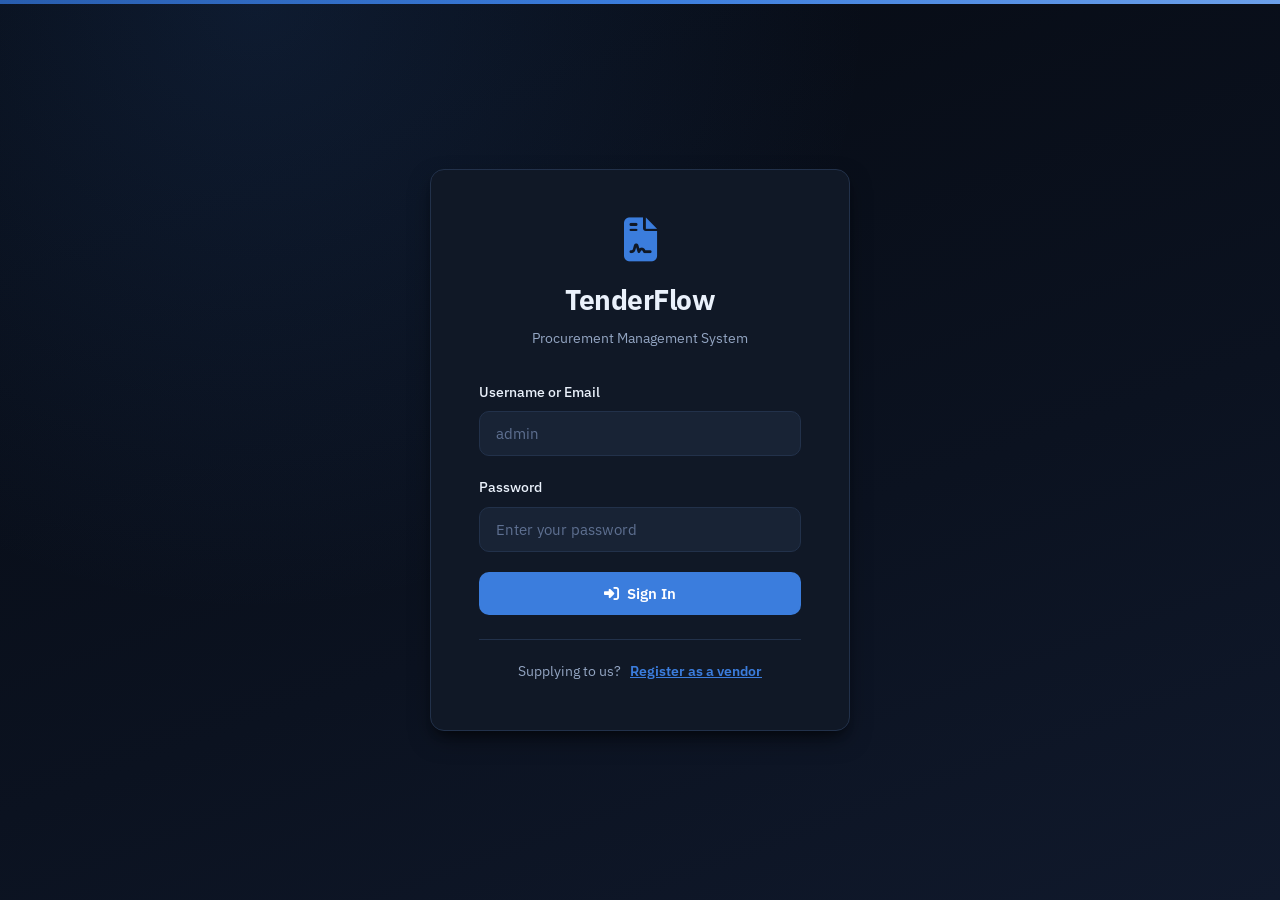
==== frontend/index.html @ f91adafe "Add frontend to the repo The single-page app lived only on a local machine while the backend it talk" ====
<!DOCTYPE html>
<html lang="en">
<head>
    <meta charset="UTF-8">
    <meta name="viewport" content="width=device-width, initial-scale=1.0">
    <title>TenderFlow - Procurement Management System</title>
    <link href="https://fonts.googleapis.com/css2?family=IBM+Plex+Sans:wght@300;400;500;600;700&family=IBM+Plex+Mono:wght@400;500&display=swap" rel="stylesheet">
    <link href="https://cdnjs.cloudflare.com/ajax/libs/font-awesome/6.4.0/css/all.min.css" rel="stylesheet">
    <link href="style.css" rel="stylesheet">
</head>
<body>
    <div class="toast-container" id="toastContainer"></div>

    <!-- Login Page -->
    <div class="login-container" id="loginPage">
        <div class="login-box">
            <div class="login-logo">
                <i class="fas fa-file-contract"></i>
                <h1>TenderFlow</h1>
                <p>Procurement Management System</p>
            </div>
            <form id="loginForm">
                <div class="form-group">
                    <label for="loginEmail">Username or Email</label>
                    <input type="text" id="loginEmail" class="form-control" placeholder="admin" autocomplete="username" required>
                    <div class="form-error" id="emailError">Invalid username</div>
                </div>
                <div class="form-group">
                    <label for="loginPassword">Password</label>
                    <input type="password" id="loginPassword" class="form-control" placeholder="Enter your password" autocomplete="current-password" required>
                    <div class="form-error" id="passwordError">Invalid password</div>
                </div>
                <button type="submit" class="btn btn-primary" id="loginSubmitBtn">
                    <i class="fas fa-sign-in-alt"></i>
                    Sign In
                </button>
            </form>
            <div class="login-alt">
                <span>Supplying to us?</span>
                <button type="button" class="link-button" onclick="openVendorRegisterModal()">Register as a vendor</button>
            </div>
        </div>
    </div>

    <!-- Main Application -->
    <div class="app-container" id="appContainer">
        <div class="sidebar-overlay" id="sidebarOverlay"></div>
        <aside class="sidebar" id="sidebar">
            <div class="sidebar-header">
                <div class="sidebar-logo">
                    <i class="fas fa-file-contract"></i>
                    <span>TenderFlow</span>
                </div>
            </div>
            <nav class="sidebar-nav" id="sidebarNav"></nav>
            <div class="sidebar-footer">
                <div class="user-info">
                    <div class="user-avatar" id="userAvatar">AD</div>
                    <div class="user-details">
                        <div class="user-name" id="userName">Admin User</div>
                        <div class="user-role" id="userRoleDisplay">System Admin</div>
                    </div>
                    <button class="action-btn" onclick="logout()" title="Logout">
                        <i class="fas fa-sign-out-alt"></i>
                    </button>
                </div>
            </div>
        </aside>

        <main class="main-content">
            <header class="topbar">
                <div class="topbar-left">
                    <button class="menu-toggle" id="menuToggle"><i class="fas fa-bars"></i></button>
                    <h1 class="page-title" id="pageTitle">Dashboard</h1>
                </div>
                <div class="topbar-right">
                    <div class="notification-wrapper">
                        <button class="topbar-btn" title="Notifications" onclick="toggleNotificationDropdown()" id="notificationBtn">
                            <i class="fas fa-bell"></i>
                            <span class="notification-badge" id="notificationBadge"></span>
                        </button>
                        <div class="notification-dropdown" id="notificationDropdown"></div>
                    </div>
                    <button class="topbar-btn" onclick="logout()" title="Logout">
                        <i class="fas fa-sign-out-alt"></i>
                    </button>
                </div>
            </header>
            <div class="content-area" id="contentArea"></div>
        </main>
    </div>

    <!-- Vendor Submission Page -->
    <div class="vendor-container hidden" id="vendorPage"></div>

    <!-- Create Tender Modal -->
    <div class="modal-overlay" id="createTenderModal">
        <div class="modal">
            <div class="modal-header">
                <h2 class="modal-title" id="tenderModalTitle">Create New Tender</h2>
                <button class="modal-close" onclick="closeModal('createTenderModal')"><i class="fas fa-times"></i></button>
            </div>
            <div class="modal-body">
                <form id="createTenderForm">
                    <input type="hidden" id="editTenderId">
                    <div class="form-group full-width">
                        <label>Tender Name *</label>
                        <input type="text" class="form-control" id="tenderName" required placeholder="Enter tender name">
                    </div>
                    <div class="form-group full-width">
                        <label>Description *</label>
                        <textarea class="form-control" id="tenderDescription" required placeholder="Enter detailed description"></textarea>
                    </div>
                    <div class="form-row">
                        <div class="form-group">
                            <label>Deadline Date *</label>
                            <input type="date" class="form-control" id="tenderDeadline" required>
                        </div>
                        <div class="form-group">
                            <label>Deadline Time *</label>
                            <input type="time" class="form-control" id="tenderDeadlineTime" required>
                        </div>
                    </div>
                    <div class="form-row">
                        <div class="form-group">
                            <label>Currency *</label>
                            <select class="form-control" id="tenderCurrency" required>
                                <option value="USD">USD - US Dollar</option>
                                <option value="EUR">EUR - Euro</option>
                                <option value="GBP">GBP - British Pound</option>
                                <option value="SAR">SAR - Saudi Riyal</option>
                                <option value="AED">AED - UAE Dirham</option>
                                <option value="EGP">EGP - Egyptian Pound</option>
                                <option value="KWD">KWD - Kuwaiti Dinar</option>
                                <option value="QAR">QAR - Qatari Riyal</option>
                                <option value="BHD">BHD - Bahraini Dinar</option>
                                <option value="OMR">OMR - Omani Rial</option>
                            </select>
                        </div>
                        <div class="form-group">
                            <label>Category</label>
                            <select class="form-control" id="tenderCategory">
                                <option value="goods">Goods</option>
                                <option value="services">Services</option>
                                <option value="works">Works</option>
                                <option value="consulting">Consulting</option>
                            </select>
                        </div>
                    </div>
                    <div class="form-group full-width">
                        <label>Requesting Department *</label>
                        <select class="form-control" id="tenderDepartment" required>
                            <option value="">Select Department</option>
                        </select>
                        <small style="color: var(--text-muted); font-size: 12px;">The department requesting this tender</small>
                    </div>
                    <div class="form-group full-width">
                        <label>Required Documents</label>
                        <input type="text" class="form-control" id="requiredDocs" placeholder="e.g., Company Profile, Financial Statement">
                        <small style="color: var(--text-muted); font-size: 12px;">Separate with commas</small>
                    </div>
                    <div class="form-group full-width">
                        <label>Scoring Criteria</label>
                        <div id="scoringCriteria" class="criteria-list">
                            <div class="criteria-item">
                                <input type="text" class="form-control" placeholder="Criteria name" value="Price">
                                <input type="number" class="form-control criteria-weight" placeholder="%" value="40" min="0" max="100">
                                <button type="button" class="action-btn danger" onclick="removeCriteria(this)"><i class="fas fa-trash"></i></button>
                            </div>
                            <div class="criteria-item">
                                <input type="text" class="form-control" placeholder="Criteria name" value="Technical">
                                <input type="number" class="form-control criteria-weight" placeholder="%" value="30" min="0" max="100">
                                <button type="button" class="action-btn danger" onclick="removeCriteria(this)"><i class="fas fa-trash"></i></button>
                            </div>
                            <div class="criteria-item">
                                <input type="text" class="form-control" placeholder="Criteria name" value="Delivery">
                                <input type="number" class="form-control criteria-weight" placeholder="%" value="20" min="0" max="100">
                                <button type="button" class="action-btn danger" onclick="removeCriteria(this)"><i class="fas fa-trash"></i></button>
                            </div>
                            <div class="criteria-item">
                                <input type="text" class="form-control" placeholder="Criteria name" value="Compliance">
                                <input type="number" class="form-control criteria-weight" placeholder="%" value="10" min="0" max="100">
                                <button type="button" class="action-btn danger" onclick="removeCriteria(this)"><i class="fas fa-trash"></i></button>
                            </div>
                        </div>
                        <button type="button" class="btn btn-secondary btn-sm" style="margin-top: 12px;" onclick="addCriteria()">
                            <i class="fas fa-plus"></i> Add Criteria
                        </button>
                    </div>
                </form>
            </div>
            <div class="modal-footer">
                <button class="btn btn-secondary" onclick="closeModal('createTenderModal')">Cancel</button>
                <button class="btn btn-accent" id="tenderModalSubmitBtn" onclick="createTender()"><i class="fas fa-plus"></i> Create Tender</button>
            </div>
        </div>
    </div>

    <!-- View Tender Modal -->
    <div class="modal-overlay" id="viewTenderModal">
        <div class="modal" style="max-width: 700px;">
            <div class="modal-header">
                <h2 class="modal-title">Tender Details</h2>
                <button class="modal-close" onclick="closeModal('viewTenderModal')"><i class="fas fa-times"></i></button>
            </div>
            <div class="modal-body" id="viewTenderContent"></div>
            <div class="modal-footer">
                <button class="btn btn-secondary" onclick="closeModal('viewTenderModal')">Close</button>
            </div>
        </div>
    </div>

    <!-- Create User Modal -->
    <div class="modal-overlay" id="createUserModal">
        <div class="modal" style="max-width: 500px;">
            <div class="modal-header">
                <h2 class="modal-title" id="userModalTitle">Create New User</h2>
                <button class="modal-close" onclick="closeModal('createUserModal')"><i class="fas fa-times"></i></button>
            </div>
            <div class="modal-body">
                <form id="createUserForm">
                    <input type="hidden" id="editUserId">
                    <div class="form-group">
                        <label>Full Name *</label>
                        <input type="text" class="form-control" id="userFullName" required placeholder="Enter full name">
                    </div>
                    <div class="form-group">
                        <label>Username *</label>
                        <input type="text" class="form-control" id="userUsername" required placeholder="Enter username">
                    </div>
                    <div class="form-group">
                        <label>Email *</label>
                        <input type="email" class="form-control" id="userEmail" required placeholder="Enter email address">
                    </div>
                    <div class="form-group">
                        <label>Password *</label>
                        <input type="password" class="form-control" id="userPassword" placeholder="Enter password">
                        <small style="color: var(--text-muted); font-size: 12px;">Leave blank to keep existing password (when editing). Minimum 6 characters.</small>
                    </div>
                    <div class="form-group">
                        <label>Role *</label>
                        <select class="form-control" id="userRole" required>
                            <option value="">Select Role</option>
                            <option value="admin">System Admin</option>
                            <option value="procurement">Procurement Team</option>
                            <option value="manager">Department Manager</option>
                            <option value="supply_chain">Supply Chain Head</option>
                            <option value="finance">Finance Team</option>
                            <option value="employee">Employee</option>
                            <!-- Hidden so it can't be picked for a new account, but present so
                                 editing a vendor has something to select. The API refuses a role
                                 change to or from vendor either way. -->
                            <option value="vendor" id="userRoleVendorOption" hidden>Vendor</option>
                        </select>
                        <small style="color: var(--text-muted); font-size: 12px;" id="userRoleHelp">An Employee can raise tender requests and track their own, nothing else. Vendors register themselves.</small>
                    </div>
                    <div class="form-group">
                        <label>Status</label>
                        <select class="form-control" id="userStatus">
                            <option value="active">Active</option>
                            <option value="inactive">Inactive</option>
                        </select>
                    </div>
                </form>
            </div>
            <div class="modal-footer">
                <button class="btn btn-secondary" onclick="closeModal('createUserModal')">Cancel</button>
                <button class="btn btn-accent" onclick="saveUser()"><i class="fas fa-save"></i> Save User</button>
            </div>
        </div>
    </div>

    <!-- Vendor Registration Modal (public) -->
    <div class="modal-overlay" id="vendorRegisterModal">
        <div class="modal" style="max-width: 620px;">
            <div class="modal-header">
                <h2 class="modal-title">Register as a Vendor</h2>
                <button class="modal-close" onclick="closeModal('vendorRegisterModal')"><i class="fas fa-times"></i></button>
            </div>
            <div class="modal-body">
                <form id="vendorRegisterForm">
                    <p style="color: var(--text-secondary); margin-bottom: 20px;">
                        One sign-up creates your login and your company profile. Your category decides which tenders you can see and bid on.
                    </p>

                    <h3 style="font-size: 14px; text-transform: uppercase; color: var(--text-muted); margin-bottom: 12px;">Company</h3>
                    <div class="form-group">
                        <label>Company Name *</label>
                        <input type="text" class="form-control" id="regCompanyName" required placeholder="Acme Supplies Ltd">
                    </div>
                    <div class="form-row">
                        <div class="form-group">
                            <label>Category *</label>
                            <select class="form-control" id="regCategory" required>
                                <option value="goods">Goods</option>
                                <option value="services">Services</option>
                                <option value="works">Works</option>
                                <option value="consulting">Consulting</option>
                            </select>
                        </div>
                        <div class="form-group">
                            <label>Tax ID *</label>
                            <input type="text" class="form-control" id="regTaxId" required placeholder="Registration or tax number">
                        </div>
                    </div>
                    <div class="form-row">
                        <div class="form-group">
                            <label>Contact Email *</label>
                            <input type="email" class="form-control" id="regContactEmail" required placeholder="bids@acme.com">
                        </div>
                        <div class="form-group">
                            <label>Contact Phone *</label>
                            <input type="tel" class="form-control" id="regPhone" required placeholder="+20 100 000 0000">
                        </div>
                    </div>
                    <div class="form-group">
                        <label>Address *</label>
                        <input type="text" class="form-control" id="regAddress" required placeholder="Street, city, country">
                    </div>

                    <h3 style="font-size: 14px; text-transform: uppercase; color: var(--text-muted); margin: 24px 0 12px;">Your Login</h3>
                    <div class="form-row">
                        <div class="form-group">
                            <label>Your Name *</label>
                            <input type="text" class="form-control" id="regContactName" required placeholder="Person signing in" autocomplete="name">
                        </div>
                        <div class="form-group">
                            <label>Username *</label>
                            <input type="text" class="form-control" id="regUsername" required placeholder="acme" autocomplete="username">
                        </div>
                    </div>
                    <div class="form-row">
                        <div class="form-group">
                            <label>Account Email *</label>
                            <input type="email" class="form-control" id="regEmail" required placeholder="you@acme.com" autocomplete="email">
                        </div>
                        <div class="form-group">
                            <label>Password *</label>
                            <input type="password" class="form-control" id="regPassword" required minlength="6" placeholder="At least 6 characters" autocomplete="new-password">
                        </div>
                    </div>

                    <div style="display: flex; justify-content: flex-end; gap: 12px; margin-top: 24px;">
                        <button type="button" class="btn btn-secondary" onclick="closeModal('vendorRegisterModal')">Cancel</button>
                        <button type="submit" class="btn btn-accent" id="vendorRegisterSubmitBtn"><i class="fas fa-user-plus"></i> Create Account</button>
                    </div>
                </form>
            </div>
        </div>
    </div>

    <!-- Submission Detail Modal -->
    <div class="modal-overlay" id="submissionDetailModal">
        <div class="modal" style="max-width: 700px;">
            <div class="modal-header">
                <h2 class="modal-title">Submission Details</h2>
                <button class="modal-close" onclick="closeModal('submissionDetailModal')"><i class="fas fa-times"></i></button>
            </div>
            <div class="modal-body" id="submissionDetailContent"></div>
            <div class="modal-footer">
                <button class="btn btn-secondary" onclick="closeModal('submissionDetailModal')">Close</button>
            </div>
        </div>
    </div>

    <!-- Generic confirm-with-reason modal (used for reject flows) -->
    <div class="modal-overlay" id="reasonModal">
        <div class="modal" style="max-width: 500px;">
            <div class="modal-header">
                <h2 class="modal-title" id="reasonModalTitle">Provide Feedback</h2>
                <button class="modal-close" onclick="closeModal('reasonModal')"><i class="fas fa-times"></i></button>
            </div>
            <div class="modal-body">
                <p style="margin-bottom: 16px; color: var(--text-secondary);" id="reasonModalDescription"></p>
                <div class="form-group">
                    <label id="reasonModalLabel">Reason *</label>
                    <textarea class="form-control" id="reasonModalInput" style="min-height: 120px;"></textarea>
                </div>
            </div>
            <div class="modal-footer">
                <button class="btn btn-secondary" onclick="closeModal('reasonModal')">Cancel</button>
                <button class="btn btn-danger" id="reasonModalSubmitBtn"><i class="fas fa-paper-plane"></i> Send</button>
            </div>
        </div>
    </div>

    <!-- Generic confirm dialog -->
    <div class="modal-overlay" id="confirmModal">
        <div class="modal" style="max-width: 460px;">
            <div class="modal-header">
                <h2 class="modal-title" id="confirmModalTitle">Confirm</h2>
                <button class="modal-close" onclick="closeModal('confirmModal')"><i class="fas fa-times"></i></button>
            </div>
            <div class="modal-body">
                <div id="confirmModalBody"></div>
            </div>
            <div class="modal-footer">
                <button class="btn btn-secondary" onclick="closeModal('confirmModal')">Cancel</button>
                <button class="btn btn-accent" id="confirmModalSubmitBtn">Confirm</button>
            </div>
        </div>
    </div>

    <!-- Extend Deadline Modal -->
    <div class="modal-overlay" id="extendDeadlineModal">
        <div class="modal" style="max-width: 450px;">
            <div class="modal-header">
                <h2 class="modal-title">Extend Deadline</h2>
                <button class="modal-close" onclick="closeModal('extendDeadlineModal')"><i class="fas fa-times"></i></button>
            </div>
            <div class="modal-body">
                <p style="margin-bottom: 16px; color: var(--text-secondary);" id="extendDeadlineCurrent"></p>
                <div class="form-group">
                    <label>New Deadline Date *</label>
                    <input type="date" class="form-control" id="newDeadlineDate" required>
                </div>
                <div class="form-group">
                    <label>New Deadline Time *</label>
                    <input type="time" class="form-control" id="newDeadlineTime" required>
                </div>
            </div>
            <div class="modal-footer">
                <button class="btn btn-secondary" onclick="closeModal('extendDeadlineModal')">Cancel</button>
                <button class="btn btn-accent" id="extendDeadlineSubmitBtn"><i class="fas fa-calendar-plus"></i> Extend</button>
            </div>
        </div>
    </div>

    <!-- Email Preview Modal -->
    <div class="modal-overlay" id="emailPreviewModal">
        <div class="modal" style="max-width: 700px;">
            <div class="modal-header">
                <h2 class="modal-title"><i class="fas fa-eye" style="margin-right: 8px;"></i>Email Preview</h2>
                <button class="modal-close" onclick="closeModal('emailPreviewModal')"><i class="fas fa-times"></i></button>
            </div>
            <div class="modal-body" id="emailPreviewContent"></div>
            <div class="modal-footer">
                <button class="btn btn-secondary" onclick="closeModal('emailPreviewModal')">Close</button>
            </div>
        </div>
    </div>

    <script src="script.js"></script>
</body>
</html>
---- frontend/style.css ----
:root {
    /* Ink — dark brand surfaces (sidebar, topbar, login gradient) */
    --ink: #0B1220;
    --ink-light: #16233A;
    --ink-dark: #060A12;

    /* Accent — corporate blue, used with intent */
    --accent: #3B7DDD;
    --accent-light: #6CA0EA;
    --accent-dark: #285DAE;

    /* Status colors */
    --success: #3FAE72;
    --warning: #D9A23B;
    --danger: #E2645A;
    --info: #5B9BD9;

    /* Surfaces */
    --bg-primary: #0A0F1A;
    --bg-secondary: #101826;
    --bg-tertiary: #182335;

    /* Text */
    --text-primary: #EAF1FB;
    --text-secondary: #93A5C2;
    --text-muted: #5E7091;

    --border: #22314A;
    --shadow: 0 4px 6px -1px rgba(0, 0, 0, 0.45), 0 2px 4px -1px rgba(0, 0, 0, 0.3);
    --shadow-lg: 0 10px 25px -5px rgba(0, 0, 0, 0.55), 0 8px 10px -6px rgba(0, 0, 0, 0.4);
    --glow: 0 0 0 3px rgba(59, 125, 221, 0.20);
    --radius: 10px;
    --radius-lg: 14px;
}

* { margin: 0; padding: 0; box-sizing: border-box; }

body {
    font-family: 'IBM Plex Sans', -apple-system, BlinkMacSystemFont, sans-serif;
    background: var(--bg-primary);
    color: var(--text-primary);
    min-height: 100vh;
    line-height: 1.6;
}

.mono, code, .eyebrow {
    font-family: 'IBM Plex Mono', monospace;
}
.eyebrow {
    font-size: 11px;
    font-weight: 500;
    letter-spacing: 0.08em;
    text-transform: uppercase;
    color: var(--text-muted);
}

@keyframes fadeIn { from { opacity: 0; transform: translateY(10px); } to { opacity: 1; transform: translateY(0); } }
@keyframes slideIn { from { opacity: 0; transform: translateX(-20px); } to { opacity: 1; transform: translateX(0); } }
@keyframes pulse { 0%, 100% { opacity: 1; } 50% { opacity: 0.55; } }
@keyframes scaleIn { from { opacity: 0; transform: scale(0.95); } to { opacity: 1; transform: scale(1); } }
@keyframes shake { 0%, 100% { transform: translateX(0); } 25% { transform: translateX(-5px); } 75% { transform: translateX(5px); } }
.animate-fade { animation: fadeIn 0.4s ease-out; }
.animate-slide { animation: slideIn 0.3s ease-out; }
.animate-scale { animation: scaleIn 0.3s ease-out; }
.animate-shake { animation: shake 0.3s ease-out; }

@media (prefers-reduced-motion: reduce) {
    * { animation-duration: 0.01ms !important; animation-iteration-count: 1 !important; transition-duration: 0.01ms !important; }
}

a:focus-visible, button:focus-visible, input:focus-visible, select:focus-visible, textarea:focus-visible, [tabindex]:focus-visible {
    outline: 2px solid var(--accent);
    outline-offset: 2px;
}

/* ============ LOGIN ============ */
.login-container {
    min-height: 100vh;
    display: flex;
    align-items: center;
    justify-content: center;
    background:
        radial-gradient(circle at 20% 0%, rgba(59, 125, 221, 0.14) 0%, transparent 45%),
        linear-gradient(160deg, var(--ink-dark) 0%, var(--ink) 60%, #10192C 100%);
    padding: 20px;
    position: relative;
    overflow: hidden;
}
.login-container::before {
    content: '';
    position: absolute;
    top: 0; left: 0; right: 0;
    height: 4px;
    background: linear-gradient(90deg, var(--accent-dark), var(--accent), var(--accent-light));
}
.login-box {
    background: var(--bg-secondary);
    border: 1px solid var(--border);
    padding: 48px;
    border-radius: var(--radius-lg);
    box-shadow: var(--shadow-lg);
    width: 100%;
    max-width: 420px;
    position: relative;
    z-index: 1;
    animation: scaleIn 0.5s ease-out;
}
.login-logo { text-align: center; margin-bottom: 32px; }
.login-logo i { font-size: 44px; color: var(--accent); margin-bottom: 16px; display: block; }
.login-logo h1 { font-size: 28px; font-weight: 700; color: var(--text-primary); letter-spacing: -0.5px; }
.login-logo p { color: var(--text-secondary); font-size: 14px; margin-top: 4px; }

.login-alt {
    margin-top: 24px;
    padding-top: 20px;
    border-top: 1px solid var(--border);
    text-align: center;
    font-size: 14px;
    color: var(--text-secondary);
}
.link-button {
    background: none;
    border: none;
    padding: 0;
    margin-left: 6px;
    font: inherit;
    font-weight: 600;
    color: var(--accent);
    cursor: pointer;
    text-decoration: underline;
}
.link-button:hover { color: var(--accent-light); }

.form-group { margin-bottom: 20px; }
.form-group label { display: block; font-weight: 500; color: var(--text-primary); margin-bottom: 8px; font-size: 14px; }
.form-control {
    width: 100%;
    padding: 12px 16px;
    border: 1.5px solid var(--border);
    border-radius: var(--radius);
    font-size: 15px;
    font-family: inherit;
    transition: all 0.2s ease;
    background: var(--bg-tertiary);
    color: var(--text-primary);
}
.form-control:focus { outline: none; border-color: var(--accent); box-shadow: var(--glow); }
.form-control::placeholder { color: var(--text-muted); }
.form-control.error { border-color: var(--danger); }
select.form-control {
    cursor: pointer;
    appearance: none;
    background-image: url("data:image/svg+xml,%3Csvg xmlns='http://www.w3.org/2000/svg' fill='none' viewBox='0 0 24 24' stroke='%2393A5C2'%3E%3Cpath stroke-linecap='round' stroke-linejoin='round' stroke-width='2' d='M19 9l-7 7-7-7'%3E%3C/path%3E%3C/svg%3E");
    background-repeat: no-repeat;
    background-position: right 12px center;
    background-size: 20px;
    padding-right: 44px;
}
.form-error { color: var(--danger); font-size: 12px; margin-top: 4px; display: none; }
.form-error.show { display: block; }

/* ============ BUTTONS ============ */
.btn {
    display: inline-flex;
    align-items: center;
    justify-content: center;
    gap: 8px;
    padding: 12px 24px;
    border: none;
    border-radius: var(--radius);
    font-size: 15px;
    font-weight: 600;
    font-family: inherit;
    cursor: pointer;
    transition: all 0.15s ease;
    text-decoration: none;
}
.btn-primary { background: var(--accent); color: #fff; width: 100%; }
.btn-primary:hover { background: var(--accent-light); box-shadow: var(--glow); transform: translateY(-1px); }
.btn-accent { background: var(--accent); color: #fff; }
.btn-accent:hover { background: var(--accent-light); box-shadow: var(--glow); }
.btn-secondary { background: var(--bg-tertiary); color: var(--text-primary); border: 1px solid var(--border); }
.btn-secondary:hover { background: var(--ink-light); border-color: var(--accent-dark); }
.btn-success { background: var(--success); color: var(--ink-dark); }
.btn-warning { background: var(--warning); color: var(--ink-dark); }
.btn-danger { background: var(--danger); color: #1a0a08; }
.btn-sm { padding: 8px 16px; font-size: 13px; }
.btn-icon { padding: 8px; width: 36px; height: 36px; }
.btn:disabled { opacity: 0.5; cursor: not-allowed; transform: none !important; box-shadow: none !important; }

/* ============ APP SHELL ============ */
.app-container { display: none; min-height: 100vh; }
.app-container.active { display: flex; }

.sidebar {
    width: 260px;
    background: var(--ink);
    color: var(--text-primary);
    display: flex;
    flex-direction: column;
    position: fixed;
    height: 100vh;
    z-index: 100;
    transition: transform 0.3s ease;
    border-right: 1px solid var(--border);
}
.sidebar-header { padding: 24px; border-bottom: 1px solid var(--border); }
.sidebar-logo { display: flex; align-items: center; gap: 12px; }
.sidebar-logo i { font-size: 26px; color: var(--accent); }
.sidebar-logo span { font-size: 19px; font-weight: 700; letter-spacing: -0.3px; }
.sidebar-nav { flex: 1; padding: 16px 0; overflow-y: auto; }
.nav-section { padding: 0 16px; margin-bottom: 24px; }
.nav-section-title {
    font-family: 'IBM Plex Mono', monospace;
    font-size: 10px;
    font-weight: 500;
    text-transform: uppercase;
    letter-spacing: 0.1em;
    color: var(--text-muted);
    padding: 0 12px;
    margin-bottom: 8px;
}
.nav-item {
    display: flex;
    align-items: center;
    gap: 12px;
    padding: 11px 16px;
    color: var(--text-secondary);
    text-decoration: none;
    border-radius: var(--radius);
    transition: all 0.15s ease;
    cursor: pointer;
    font-size: 14px;
    font-weight: 500;
}
.nav-item:hover { background: var(--ink-light); color: var(--text-primary); }
.nav-item.active { background: var(--accent); color: #fff; font-weight: 600; }
.nav-item i { width: 20px; text-align: center; }
.sidebar-footer { padding: 16px 24px; border-top: 1px solid var(--border); }
.user-info { display: flex; align-items: center; gap: 12px; }
.user-avatar {
    width: 40px; height: 40px;
    border-radius: 50%;
    background: var(--accent);
    display: flex; align-items: center; justify-content: center;
    font-weight: 700;
    color: #fff;
    font-size: 14px;
}
.user-details { flex: 1; min-width: 0; }
.user-name { font-weight: 600; font-size: 14px; white-space: nowrap; overflow: hidden; text-overflow: ellipsis; }
.user-role { font-size: 12px; color: var(--text-muted); }

.main-content { flex: 1; margin-left: 260px; min-height: 100vh; }
.topbar {
    background: var(--bg-secondary);
    padding: 16px 32px;
    display: flex;
    align-items: center;
    justify-content: space-between;
    border-bottom: 1px solid var(--border);
    position: sticky;
    top: 0;
    z-index: 50;
}
.topbar-left { display: flex; align-items: center; gap: 16px; }
.menu-toggle { display: none; background: none; border: none; font-size: 20px; color: var(--text-primary); cursor: pointer; }
.page-title { font-size: 20px; font-weight: 600; color: var(--text-primary); }
.topbar-right { display: flex; align-items: center; gap: 16px; }
.topbar-btn {
    background: none; border: none;
    font-size: 18px; color: var(--text-secondary);
    cursor: pointer; padding: 8px; border-radius: var(--radius);
    transition: all 0.15s ease; position: relative;
}
.topbar-btn:hover { background: var(--bg-tertiary); color: var(--accent); }
.notification-badge {
    position: absolute; top: 4px; right: 4px;
    width: 8px; height: 8px;
    background: var(--danger);
    border-radius: 50%;
    display: none;
    box-shadow: 0 0 0 2px var(--bg-secondary);
}
.notification-badge.has-notifications { display: block; }
.notification-wrapper { position: relative; }
.notification-dropdown {
    position: absolute; top: 100%; right: 0;
    width: 360px; max-height: 450px;
    background: var(--bg-secondary);
    border: 1px solid var(--border);
    border-radius: var(--radius-lg);
    box-shadow: var(--shadow-lg);
    z-index: 200;
    display: none;
    overflow: hidden;
    animation: fadeIn 0.2s ease-out;
}
.notification-dropdown.active { display: block; }
.notification-dropdown-header {
    padding: 16px; border-bottom: 1px solid var(--border);
    display: flex; justify-content: space-between; align-items: center;
    background: var(--bg-tertiary);
}
.notification-dropdown-header h4 { font-size: 14px; font-weight: 600; }
.notification-dropdown-body { max-height: 350px; overflow-y: auto; }
.notification-item { padding: 14px 16px; border-bottom: 1px solid var(--border); cursor: pointer; transition: background 0.15s ease; }
.notification-item:hover { background: var(--bg-tertiary); }
.notification-item.unread { background: rgba(59, 125, 221, 0.08); border-left: 3px solid var(--accent); }
.notification-item-header { display: flex; justify-content: space-between; align-items: center; margin-bottom: 4px; }
.notification-item-type { font-family: 'IBM Plex Mono', monospace; font-size: 11px; font-weight: 500; text-transform: uppercase; }
.notification-item-time { font-size: 11px; color: var(--text-muted); }
.notification-item-message { font-size: 13px; color: var(--text-secondary); line-height: 1.4; }
.notification-dropdown-empty { padding: 40px 20px; text-align: center; color: var(--text-muted); }
.notification-dropdown-empty i { font-size: 32px; margin-bottom: 12px; display: block; }
.content-area { padding: 32px; }

/* ============ STATS / CARDS ============ */
.stats-grid { display: grid; grid-template-columns: repeat(auto-fit, minmax(240px, 1fr)); gap: 24px; margin-bottom: 32px; }
.stat-card {
    background: var(--bg-secondary);
    border: 1px solid var(--border);
    padding: 24px;
    border-radius: var(--radius-lg);
    box-shadow: var(--shadow);
    display: flex;
    align-items: flex-start;
    gap: 16px;
    animation: fadeIn 0.4s ease-out;
    transition: border-color 0.15s ease;
}
.stat-card:hover { border-color: var(--accent-dark); }
.stat-icon { width: 50px; height: 50px; border-radius: var(--radius); display: flex; align-items: center; justify-content: center; font-size: 20px; }
.stat-icon.blue { background: rgba(91, 155, 217, 0.14); color: var(--info); }
.stat-icon.green { background: rgba(63, 174, 114, 0.14); color: var(--success); }
.stat-icon.amber { background: rgba(59, 125, 221, 0.16); color: var(--accent); }
.stat-icon.purple { background: rgba(140, 130, 220, 0.14); color: #9C92DC; }
.stat-content h3 { font-size: 26px; font-weight: 700; color: var(--text-primary); line-height: 1; margin-bottom: 4px; }
.stat-content p { font-size: 13px; color: var(--text-secondary); font-weight: 500; }

.card { background: var(--bg-secondary); border: 1px solid var(--border); border-radius: var(--radius-lg); box-shadow: var(--shadow); overflow: hidden; }
.card-header { padding: 20px 24px; border-bottom: 1px solid var(--border); display: flex; align-items: center; justify-content: space-between; flex-wrap: wrap; gap: 12px; }
.card-title { font-size: 16px; font-weight: 600; color: var(--text-primary); }
.card-body { padding: 24px; }

/* Paging control. Sits inside .card-body, which is why it carries its own top
   border rather than relying on the table's last row. */
.pager {
    display: flex;
    align-items: center;
    justify-content: space-between;
    flex-wrap: wrap;
    gap: 12px;
    padding: 14px 24px;
    border-top: 1px solid var(--border);
    background: var(--bg-tertiary);
}
.pager-range {
    font-family: 'IBM Plex Mono', monospace;
    font-size: 12px;
    color: var(--text-muted);
    letter-spacing: 0.02em;
}
.pager-buttons { display: flex; gap: 8px; }
.pager .btn[disabled] { opacity: 0.4; cursor: not-allowed; }

.table-container { overflow-x: auto; }
table { width: 100%; border-collapse: collapse; }
th, td { padding: 14px 16px; text-align: left; border-bottom: 1px solid var(--border); }
th {
    font-family: 'IBM Plex Mono', monospace;
    font-size: 11px; font-weight: 500;
    text-transform: uppercase; letter-spacing: 0.06em;
    color: var(--text-muted);
    background: var(--bg-tertiary);
}
td { font-size: 14px; color: var(--text-primary); }
tr:hover td { background: rgba(59, 125, 221, 0.04); }

.badge { display: inline-flex; align-items: center; padding: 4px 10px; border-radius: 20px; font-size: 12px; font-weight: 600; }
.badge-success { background: rgba(63, 174, 114, 0.16); color: var(--success); }
.badge-warning { background: rgba(217, 162, 59, 0.18); color: var(--warning); }
.badge-danger { background: rgba(226, 100, 90, 0.16); color: var(--danger); }
.badge-info { background: rgba(91, 155, 217, 0.16); color: var(--info); }
.badge-secondary { background: var(--bg-tertiary); color: var(--text-secondary); }

/* ============ MODALS ============ */
.modal-overlay {
    display: none; position: fixed; inset: 0;
    background: rgba(4, 7, 13, 0.7);
    z-index: 1000; align-items: center; justify-content: center;
    padding: 20px; backdrop-filter: blur(4px);
}
.modal-overlay.active { display: flex; }
.modal {
    background: var(--bg-secondary);
    border: 1px solid var(--border);
    border-radius: var(--radius-lg);
    width: 100%; max-width: 600px; max-height: 90vh;
    overflow-y: auto;
    animation: scaleIn 0.25s ease-out;
}
.modal-header { padding: 20px 24px; border-bottom: 1px solid var(--border); display: flex; align-items: center; justify-content: space-between; }
.modal-title { font-size: 18px; font-weight: 600; }
.modal-close { background: none; border: none; font-size: 20px; color: var(--text-secondary); cursor: pointer; padding: 4px; }
.modal-close:hover { color: var(--accent); }
.modal-body { padding: 24px; }
.modal-footer { padding: 16px 24px; border-top: 1px solid var(--border); display: flex; justify-content: flex-end; gap: 12px; }

.form-row { display: grid; grid-template-columns: repeat(2, 1fr); gap: 16px; }
.form-group.full-width { grid-column: span 2; }
textarea.form-control { min-height: 100px; resize: vertical; }

/* ============ TOASTS ============ */
.toast-container { position: fixed; top: 20px; right: 20px; z-index: 2000; display: flex; flex-direction: column; gap: 12px; }
.toast {
    background: var(--bg-secondary);
    border: 1px solid var(--border);
    border-left: 3px solid var(--accent);
    padding: 16px 20px;
    border-radius: var(--radius);
    box-shadow: var(--shadow-lg);
    display: flex; align-items: center; gap: 12px;
    min-width: 300px;
    animation: slideIn 0.3s ease-out;
}
.toast.success { border-left-color: var(--success); }
.toast.error { border-left-color: var(--danger); }
.toast.warning { border-left-color: var(--warning); }
.toast.info { border-left-color: var(--info); }
.toast.success .toast-icon { color: var(--success); }
.toast.error .toast-icon { color: var(--danger); }
.toast.warning .toast-icon { color: var(--warning); }
.toast.info .toast-icon { color: var(--info); }
.toast-icon { font-size: 20px; }
.toast-content { flex: 1; }
.toast-title { font-weight: 600; font-size: 14px; }
.toast-message { font-size: 13px; color: var(--text-secondary); }

.empty-state { text-align: center; padding: 60px 20px; }
.empty-state i { font-size: 60px; color: var(--border); margin-bottom: 20px; }
.empty-state h3 { font-size: 18px; color: var(--text-primary); margin-bottom: 8px; }
.empty-state p { color: var(--text-secondary); margin-bottom: 24px; }

.actions { display: flex; gap: 8px; }
.action-btn {
    background: var(--bg-tertiary); border: 1px solid transparent;
    padding: 6px 10px; border-radius: var(--radius);
    cursor: pointer; color: var(--text-secondary);
    transition: all 0.15s ease;
}
.action-btn:hover { background: var(--ink-light); color: var(--accent); border-color: var(--accent-dark); }
.action-btn.danger:hover { background: rgba(226, 100, 90, 0.14); color: var(--danger); border-color: var(--danger); }
.action-btn.success:hover { background: rgba(63, 174, 114, 0.14); color: var(--success); border-color: var(--success); }

.page-section { display: none; }
.page-section.active { display: block; animation: fadeIn 0.3s ease-out; }

.chip { display: inline-flex; align-items: center; gap: 6px; padding: 4px 12px; background: var(--bg-tertiary); border: 1px solid var(--border); border-radius: 20px; font-size: 13px; margin: 4px; }
.chip-remove { cursor: pointer; color: var(--text-muted); }
.chip-remove:hover { color: var(--danger); }

/* The manager's reason for sending a request back. Sits inside the requester's
   table row, so it has to read as a quoted remark rather than another column. */
.request-feedback {
    display: flex;
    align-items: flex-start;
    gap: 8px;
    margin-top: 8px;
    padding: 8px 12px;
    border-left: 3px solid var(--warning);
    background: var(--bg-tertiary);
    border-radius: 0 var(--radius) var(--radius) 0;
    font-size: 13px;
    color: var(--text-secondary);
    max-width: 460px;
    white-space: normal;
}
.request-feedback i { color: var(--warning); margin-top: 2px; }

.criteria-list { display: flex; flex-direction: column; gap: 12px; }
.criteria-item { display: flex; align-items: center; gap: 12px; padding: 12px; background: var(--bg-tertiary); border-radius: var(--radius); }
.criteria-item input { flex: 1; }
.criteria-weight { width: 80px; }

.tabs { display: flex; border-bottom: 2px solid var(--border); margin-bottom: 24px; flex-wrap: wrap; }
.tab {
    padding: 12px 24px; font-size: 14px; font-weight: 500;
    color: var(--text-secondary); cursor: pointer;
    border-bottom: 2px solid transparent; margin-bottom: -2px;
    transition: all 0.15s ease;
}
.tab:hover { color: var(--text-primary); }
.tab.active { color: var(--accent); border-bottom-color: var(--accent); }

.hidden { display: none !important; }
.progress-bar { height: 8px; background: var(--bg-tertiary); border-radius: 4px; overflow: hidden; }
.progress-fill { height: 100%; background: var(--accent); border-radius: 4px; transition: width 0.3s ease; }

.tender-link {
    display: flex; align-items: center; gap: 8px;
    padding: 12px; background: var(--bg-tertiary); border: 1px solid var(--border);
    border-radius: var(--radius); font-family: 'IBM Plex Mono', monospace;
    font-size: 13px; word-break: break-all;
}
.tender-link button { flex-shrink: 0; }

/* ============ VENDOR-FACING PAGE ============ */
.vendor-container { min-height: 100vh; background: var(--bg-primary); padding: 40px 20px; }
.vendor-card { max-width: 800px; margin: 0 auto; background: var(--bg-secondary); border: 1px solid var(--border); border-radius: var(--radius-lg); box-shadow: var(--shadow-lg); overflow: hidden; }
.vendor-header { background: var(--ink); color: var(--text-primary); padding: 32px; text-align: center; border-bottom: 3px solid var(--accent); }
.vendor-header i { color: var(--accent); }
.vendor-header h1 { font-size: 24px; margin-bottom: 8px; }
.vendor-header p { color: var(--text-secondary); }
.vendor-body { padding: 32px; }

.deadline-banner {
    display: flex; align-items: center; gap: 12px;
    padding: 16px 16px 16px 20px;
    background: var(--bg-tertiary);
    border-radius: var(--radius);
    margin-bottom: 24px;
    position: relative;
    overflow: hidden;
    border-left: 4px solid var(--accent);
}
.deadline-banner i { color: var(--accent); font-size: 22px; }

.file-upload-area { border: 2px dashed var(--border); border-radius: var(--radius); padding: 32px; text-align: center; cursor: pointer; transition: all 0.15s ease; }
.file-upload-area:hover, .file-upload-area.dragover { border-color: var(--accent); background: rgba(59, 125, 221, 0.05); }
.file-upload-area i { font-size: 38px; color: var(--text-muted); margin-bottom: 12px; }
.uploaded-files { margin-top: 16px; display: flex; flex-direction: column; gap: 8px; }
.uploaded-file { display: flex; align-items: center; justify-content: space-between; padding: 12px; background: var(--bg-tertiary); border-radius: var(--radius); }

.sidebar-overlay { display: none; position: fixed; inset: 0; background: rgba(4, 7, 13, 0.6); z-index: 99; }
.sidebar-overlay.active { display: block; }

/* Tender status */
.status-badge-large { display: inline-flex; align-items: center; gap: 8px; padding: 8px 16px; border-radius: var(--radius); font-weight: 600; }
.status-badge-large.open { background: rgba(63, 174, 114, 0.14); color: var(--success); }
.status-badge-large.closed { background: var(--bg-tertiary); color: var(--text-secondary); }
.status-badge-large.awarded { background: rgba(59, 125, 221, 0.16); color: var(--accent-light); }
.status-badge-large.rejected { background: rgba(226, 100, 90, 0.14); color: var(--danger); }
.status-badge-large.pending_approval { background: rgba(217, 162, 59, 0.14); color: var(--warning); }
.status-badge-large.expired {
    color: #fff;
    background: var(--danger);
    font-weight: 700;
}

.countdown { font-family: 'IBM Plex Mono', monospace; font-size: 14px; color: var(--warning); }

/* Award stamp */
.stamp-badge {
    display: inline-flex; align-items: center; justify-content: center;
    width: 84px; height: 84px;
    border: 3px solid var(--accent);
    border-radius: 50%;
    box-shadow: inset 0 0 0 3px rgba(59, 125, 221, 0.25);
    color: var(--accent);
    font-family: 'IBM Plex Mono', monospace;
    font-size: 11px;
    font-weight: 700;
    text-transform: uppercase;
    letter-spacing: 0.08em;
    text-align: center;
    line-height: 1.3;
    background: rgba(59, 125, 221, 0.06);
}

/* ============ EVALUATION ============ */
.eval-card {
    background: var(--bg-secondary);
    border: 1.5px solid var(--border);
    border-radius: var(--radius-lg);
    margin-bottom: 16px;
    transition: all 0.15s ease;
    overflow: hidden;
}
.eval-card:hover { border-color: var(--accent-dark); }
.eval-card.rank-1 { border-color: var(--accent); background: linear-gradient(135deg, rgba(59, 125, 221, 0.10) 0%, var(--bg-secondary) 55%); }
.eval-card.rank-2 { border-color: #7C8CA6; background: linear-gradient(135deg, rgba(124, 140, 166, 0.10) 0%, var(--bg-secondary) 55%); }
.eval-card.rank-3 { border-color: #4C7FB0; background: linear-gradient(135deg, rgba(76, 127, 176, 0.10) 0%, var(--bg-secondary) 55%); }
.eval-card-header { padding: 20px; display: flex; justify-content: space-between; align-items: flex-start; cursor: pointer; border-bottom: 1px solid var(--border); }
.eval-card-body { padding: 20px; display: none; }
.eval-card.expanded .eval-card-body { display: block; animation: fadeIn 0.3s ease; }

.rank-badge {
    width: 48px; height: 48px; border-radius: 50%;
    display: flex; align-items: center; justify-content: center;
    font-size: 17px; font-weight: 700; flex-shrink: 0;
}
.rank-badge.gold { background: linear-gradient(135deg, var(--accent-light) 0%, var(--accent-dark) 100%); color: #fff; }
.rank-badge.silver { background: linear-gradient(135deg, #C7D2E0 0%, #7C8CA6 100%); color: var(--ink-dark); }
.rank-badge.bronze { background: linear-gradient(135deg, #6E9AC4 0%, #35547A 100%); color: #fff; }
.rank-badge.default { background: var(--bg-tertiary); color: var(--text-secondary); }

.score-slider-container { margin-bottom: 20px; }
.score-slider-header { display: flex; justify-content: space-between; align-items: center; margin-bottom: 8px; }
.score-slider-header label { font-weight: 500; font-size: 14px; }
.score-slider-header .weight { color: var(--text-muted); font-size: 12px; font-family: 'IBM Plex Mono', monospace; }
.score-slider-header .score-value { font-weight: 700; color: var(--accent); font-size: 16px; min-width: 60px; text-align: right; font-family: 'IBM Plex Mono', monospace; }
.score-slider { width: 100%; height: 6px; -webkit-appearance: none; appearance: none; background: var(--bg-tertiary); border-radius: 4px; outline: none; }
.score-slider::-webkit-slider-thumb { -webkit-appearance: none; appearance: none; width: 18px; height: 18px; background: var(--accent); border-radius: 50%; cursor: pointer; transition: transform 0.15s; box-shadow: 0 0 0 4px rgba(59, 125, 221, 0.18); }
.score-slider::-webkit-slider-thumb:hover { transform: scale(1.15); }
.score-slider::-moz-range-thumb { width: 18px; height: 18px; background: var(--accent); border-radius: 50%; cursor: pointer; border: none; }

.total-score-display {
    background: linear-gradient(135deg, var(--ink) 0%, var(--ink-light) 100%);
    border: 1px solid var(--accent-dark);
    color: var(--text-primary);
    padding: 16px 24px; border-radius: var(--radius);
    display: flex; justify-content: space-between; align-items: center;
    margin-top: 20px;
}
.total-score-display .label { font-size: 14px; color: var(--text-secondary); }
.total-score-display .score { font-size: 32px; font-weight: 700; color: var(--accent-light); font-family: 'IBM Plex Mono', monospace; }

.eval-notes textarea { width: 100%; min-height: 80px; resize: vertical; }

.eval-summary { display: grid; grid-template-columns: repeat(auto-fit, minmax(150px, 1fr)); gap: 12px; margin-bottom: 20px; }
.eval-summary-item { background: var(--bg-tertiary); padding: 16px; border-radius: var(--radius); text-align: center; }
.eval-summary-item .value { font-size: 22px; font-weight: 700; color: var(--accent-light); font-family: 'IBM Plex Mono', monospace; }
.eval-summary-item .label { font-size: 12px; color: var(--text-muted); margin-top: 4px; }

.award-banner {
    background: linear-gradient(135deg, var(--accent-dark) 0%, var(--accent) 100%);
    color: #fff;
    padding: 20px; border-radius: var(--radius);
    text-align: center; margin-bottom: 24px;
}
.award-banner i, .award-banner h3, .award-banner p { color: #fff; }
.award-banner i { font-size: 30px; margin-bottom: 8px; }
.award-banner h3 { font-size: 18px; margin-bottom: 4px; font-weight: 700; }

.submission-info-grid {
    display: grid; grid-template-columns: repeat(auto-fit, minmax(200px, 1fr));
    gap: 16px; margin-bottom: 20px; padding: 16px;
    background: var(--bg-tertiary); border-radius: var(--radius);
}
.submission-info-grid .info-item label { font-size: 11px; text-transform: uppercase; color: var(--text-muted); font-family: 'IBM Plex Mono', monospace; letter-spacing: 0.05em; }
.submission-info-grid .info-item p { font-weight: 500; margin-top: 2px; }

/* ============ FULL-PAGE LOADING / ERROR ============ */
.page-loading { display: flex; flex-direction: column; align-items: center; justify-content: center; padding: 80px 20px; color: var(--text-secondary); gap: 12px; }
.page-loading i { font-size: 28px; color: var(--accent); animation: pulse 1.2s ease-in-out infinite; }

@media (max-width: 768px) {
    .sidebar { transform: translateX(-100%); }
    .sidebar.open { transform: translateX(0); }
    .main-content { margin-left: 0; }
    .menu-toggle { display: block; }
    .content-area { padding: 20px; }
    .form-row { grid-template-columns: 1fr; }
    .form-group.full-width { grid-column: span 1; }
    .stats-grid { grid-template-columns: 1fr; }
    .topbar { padding: 16px 20px; }
    .login-box { padding: 32px 24px; }
}
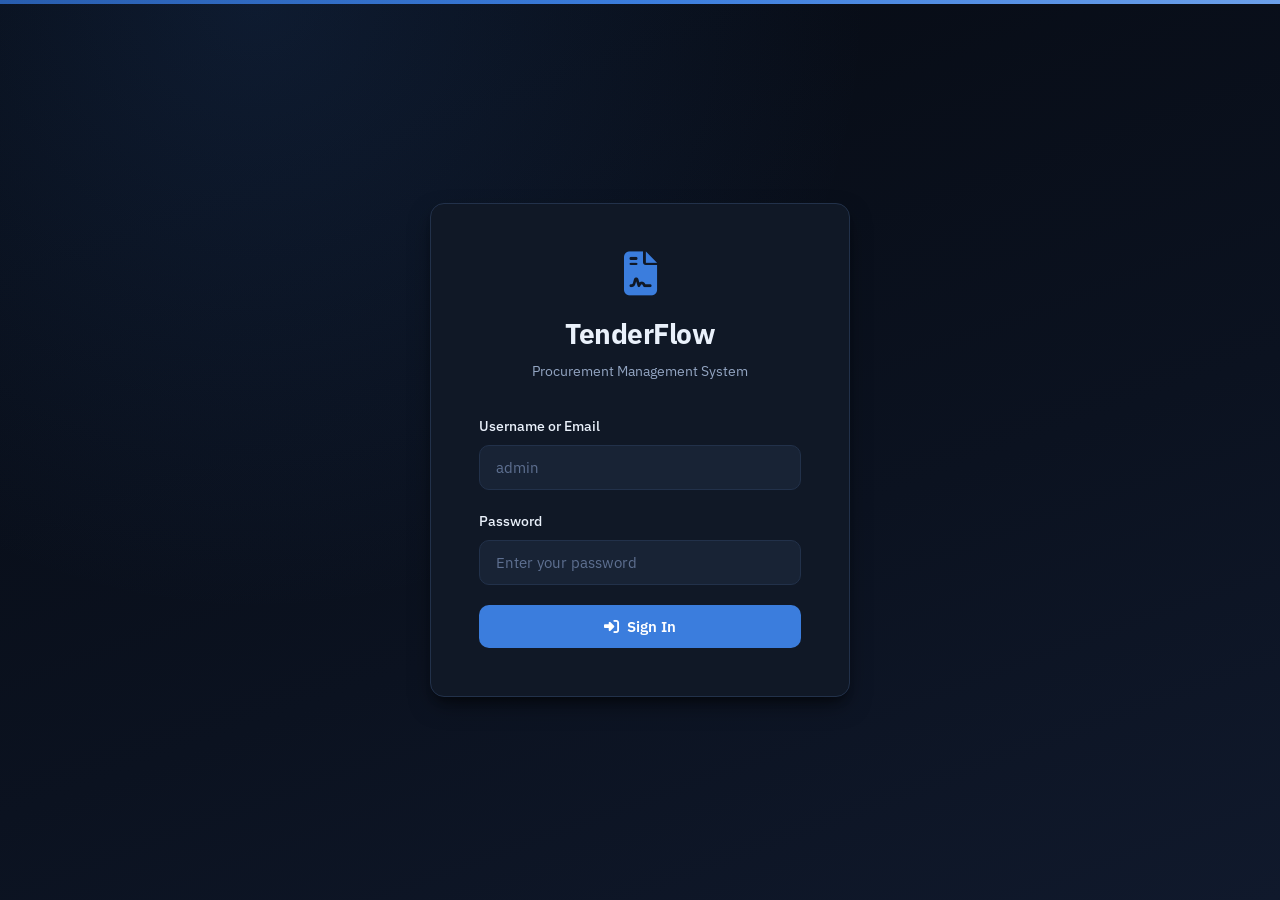
==== commit 838d5e04: "Near final working version ( clean up and final fixes left )" ====
--- a/frontend/index.html
+++ b/frontend/index.html
@@ -6,7 +6,14 @@
     <title>TenderFlow - Procurement Management System</title>
     <link href="https://fonts.googleapis.com/css2?family=IBM+Plex+Sans:wght@300;400;500;600;700&family=IBM+Plex+Mono:wght@400;500&display=swap" rel="stylesheet">
     <link href="https://cdnjs.cloudflare.com/ajax/libs/font-awesome/6.4.0/css/all.min.css" rel="stylesheet">
-    <link href="style.css" rel="stylesheet">
+    <!-- ?v= is a cache-buster, and it is load-bearing. There is no build step
+         here, so the browser caches script.js and style.css by filename alone.
+         index.html changes on every edit and is re-fetched; the other two are
+         served from cache, which leaves new HTML being driven by old JS - the
+         form the JS is reaching for is gone, and every button on it dies with
+         "Cannot set properties of null". BUMP THIS ON EVERY EDIT to either
+         file. -->
+    <link href="style.css?v=20260820a" rel="stylesheet">
 </head>
 <body>
     <div class="toast-container" id="toastContainer"></div>
@@ -35,10 +42,8 @@
                     Sign In
                 </button>
             </form>
-            <div class="login-alt">
-                <span>Supplying to us?</span>
-                <button type="button" class="link-button" onclick="openVendorRegisterModal()">Register as a vendor</button>
-            </div>
+            <!-- No vendor registration: vendors do not have accounts. They reach a
+                 tender through a per-vendor link the purchasing team sends. -->
         </div>
     </div>
 
@@ -60,8 +65,8 @@
                         <div class="user-name" id="userName">Admin User</div>
                         <div class="user-role" id="userRoleDisplay">System Admin</div>
                     </div>
-                    <button class="action-btn" onclick="logout()" title="Logout">
-                        <i class="fas fa-sign-out-alt"></i>
+                    <button class="action-btn" onclick="logout()" title="Logout" aria-label="Logout">
+                        <svg class="icon" viewBox="0 0 24 24" fill="none" stroke="currentColor" stroke-width="2" stroke-linecap="round" stroke-linejoin="round"><path d="M9 21H5a2 2 0 0 1-2-2V5a2 2 0 0 1 2-2h4"/><path d="M16 17l5-5-5-5"/><path d="M21 12H9"/></svg>
                     </button>
                 </div>
             </div>
@@ -70,19 +75,21 @@
         <main class="main-content">
             <header class="topbar">
                 <div class="topbar-left">
-                    <button class="menu-toggle" id="menuToggle"><i class="fas fa-bars"></i></button>
+                    <button class="menu-toggle" id="menuToggle" title="Menu" aria-label="Menu">
+                        <svg class="icon" viewBox="0 0 24 24" fill="none" stroke="currentColor" stroke-width="2" stroke-linecap="round"><path d="M3 6h18M3 12h18M3 18h18"/></svg>
+                    </button>
                     <h1 class="page-title" id="pageTitle">Dashboard</h1>
                 </div>
                 <div class="topbar-right">
                     <div class="notification-wrapper">
-                        <button class="topbar-btn" title="Notifications" onclick="toggleNotificationDropdown()" id="notificationBtn">
-                            <i class="fas fa-bell"></i>
+                        <button class="topbar-btn" title="Notifications" aria-label="Notifications" onclick="toggleNotificationDropdown()" id="notificationBtn">
+                            <svg class="icon" viewBox="0 0 24 24" fill="none" stroke="currentColor" stroke-width="2" stroke-linecap="round" stroke-linejoin="round"><path d="M18 8A6 6 0 0 0 6 8c0 7-3 9-3 9h18s-3-2-3-9"/><path d="M13.7 21a2 2 0 0 1-3.4 0"/></svg>
                             <span class="notification-badge" id="notificationBadge"></span>
                         </button>
                         <div class="notification-dropdown" id="notificationDropdown"></div>
                     </div>
-                    <button class="topbar-btn" onclick="logout()" title="Logout">
-                        <i class="fas fa-sign-out-alt"></i>
+                    <button class="topbar-btn" onclick="logout()" title="Logout" aria-label="Logout">
+                        <svg class="icon" viewBox="0 0 24 24" fill="none" stroke="currentColor" stroke-width="2" stroke-linecap="round" stroke-linejoin="round"><path d="M9 21H5a2 2 0 0 1-2-2V5a2 2 0 0 1 2-2h4"/><path d="M16 17l5-5-5-5"/><path d="M21 12H9"/></svg>
                     </button>
                 </div>
             </header>
@@ -90,12 +97,10 @@
         </main>
     </div>
 
-    <!-- Vendor Submission Page -->
-    <div class="vendor-container hidden" id="vendorPage"></div>
 
     <!-- Create Tender Modal -->
     <div class="modal-overlay" id="createTenderModal">
-        <div class="modal">
+        <div class="modal modal-wide">
             <div class="modal-header">
                 <h2 class="modal-title" id="tenderModalTitle">Create New Tender</h2>
                 <button class="modal-close" onclick="closeModal('createTenderModal')"><i class="fas fa-times"></i></button>
@@ -103,89 +108,53 @@
             <div class="modal-body">
                 <form id="createTenderForm">
                     <input type="hidden" id="editTenderId">
-                    <div class="form-group full-width">
-                        <label>Tender Name *</label>
-                        <input type="text" class="form-control" id="tenderName" required placeholder="Enter tender name">
-                    </div>
-                    <div class="form-group full-width">
-                        <label>Description *</label>
-                        <textarea class="form-control" id="tenderDescription" required placeholder="Enter detailed description"></textarea>
-                    </div>
                     <div class="form-row">
                         <div class="form-group">
-                            <label>Deadline Date *</label>
-                            <input type="date" class="form-control" id="tenderDeadline" required>
-                        </div>
-                        <div class="form-group">
-                            <label>Deadline Time *</label>
-                            <input type="time" class="form-control" id="tenderDeadlineTime" required>
-                        </div>
-                    </div>
-                    <div class="form-row">
-                        <div class="form-group">
-                            <label>Currency *</label>
-                            <select class="form-control" id="tenderCurrency" required>
-                                <option value="USD">USD - US Dollar</option>
-                                <option value="EUR">EUR - Euro</option>
-                                <option value="GBP">GBP - British Pound</option>
-                                <option value="SAR">SAR - Saudi Riyal</option>
-                                <option value="AED">AED - UAE Dirham</option>
-                                <option value="EGP">EGP - Egyptian Pound</option>
-                                <option value="KWD">KWD - Kuwaiti Dinar</option>
-                                <option value="QAR">QAR - Qatari Riyal</option>
-                                <option value="BHD">BHD - Bahraini Dinar</option>
-                                <option value="OMR">OMR - Omani Rial</option>
-                            </select>
+                            <label>Tender Name *</label>
+                            <input type="text" class="form-control" id="tenderName" required placeholder="Enter tender name">
                         </div>
                         <div class="form-group">
                             <label>Category</label>
-                            <select class="form-control" id="tenderCategory">
-                                <option value="goods">Goods</option>
-                                <option value="services">Services</option>
-                                <option value="works">Works</option>
-                                <option value="consulting">Consulting</option>
-                            </select>
-                        </div>
-                    </div>
+                            <!-- Filled from the admin's category list at open time
+                                 (see openCreateTenderModal). Hardcoding four options
+                                 here was the enum's shape leaking into the markup. -->
+                            <select class="form-control" id="tenderCategory"></select>
+                        </div>
+                        <!-- Not a field. The department comes from the account
+                             of whoever is filling this in, so it is shown to
+                             confirm where the request will go, not offered as
+                             a choice. -->
+                        <div class="form-group">
+                            <label>Requesting Department</label>
+                            <div class="form-static" id="tenderDepartmentLabel">-</div>
+                            <small class="form-hint">Taken from your account</small>
+                        </div>
+                    </div>
+
                     <div class="form-group full-width">
-                        <label>Requesting Department *</label>
-                        <select class="form-control" id="tenderDepartment" required>
-                            <option value="">Select Department</option>
-                        </select>
-                        <small style="color: var(--text-muted); font-size: 12px;">The department requesting this tender</small>
-                    </div>
-                    <div class="form-group full-width">
-                        <label>Required Documents</label>
-                        <input type="text" class="form-control" id="requiredDocs" placeholder="e.g., Company Profile, Financial Statement">
-                        <small style="color: var(--text-muted); font-size: 12px;">Separate with commas</small>
-                    </div>
-                    <div class="form-group full-width">
-                        <label>Scoring Criteria</label>
-                        <div id="scoringCriteria" class="criteria-list">
-                            <div class="criteria-item">
-                                <input type="text" class="form-control" placeholder="Criteria name" value="Price">
-                                <input type="number" class="form-control criteria-weight" placeholder="%" value="40" min="0" max="100">
-                                <button type="button" class="action-btn danger" onclick="removeCriteria(this)"><i class="fas fa-trash"></i></button>
-                            </div>
-                            <div class="criteria-item">
-                                <input type="text" class="form-control" placeholder="Criteria name" value="Technical">
-                                <input type="number" class="form-control criteria-weight" placeholder="%" value="30" min="0" max="100">
-                                <button type="button" class="action-btn danger" onclick="removeCriteria(this)"><i class="fas fa-trash"></i></button>
-                            </div>
-                            <div class="criteria-item">
-                                <input type="text" class="form-control" placeholder="Criteria name" value="Delivery">
-                                <input type="number" class="form-control criteria-weight" placeholder="%" value="20" min="0" max="100">
-                                <button type="button" class="action-btn danger" onclick="removeCriteria(this)"><i class="fas fa-trash"></i></button>
-                            </div>
-                            <div class="criteria-item">
-                                <input type="text" class="form-control" placeholder="Criteria name" value="Compliance">
-                                <input type="number" class="form-control criteria-weight" placeholder="%" value="10" min="0" max="100">
-                                <button type="button" class="action-btn danger" onclick="removeCriteria(this)"><i class="fas fa-trash"></i></button>
-                            </div>
-                        </div>
-                        <button type="button" class="btn btn-secondary btn-sm" style="margin-top: 12px;" onclick="addCriteria()">
-                            <i class="fas fa-plus"></i> Add Criteria
-                        </button>
+                        <label>What do you need? *</label>
+                        <div class="items-table-wrap">
+                            <table class="items-table" id="tenderItemsTable">
+                                <thead>
+                                    <tr>
+                                        <th class="col-num">#</th>
+                                        <th>Item *</th>
+                                        <th>Specifications</th>
+                                        <th class="col-qty">QTY *</th>
+                                        <th class="col-unit">Unit</th>
+                                        <th>Notes</th>
+                                        <th class="col-act"></th>
+                                    </tr>
+                                </thead>
+                                <tbody id="tenderItemsBody"></tbody>
+                            </table>
+                        </div>
+                        <div class="items-action-bar">
+                            <button type="button" class="btn btn-sm btn-secondary" onclick="addItemRow()">
+                                <i class="fas fa-plus"></i> Add Row
+                            </button>
+                            <small class="form-hint">One row per thing you need. Purchasing sets the currency and any documents vendors must send; your manager sets the deadline.</small>
+                        </div>
                     </div>
                 </form>
             </div>
@@ -270,81 +239,59 @@
         </div>
     </div>
 
-    <!-- Vendor Registration Modal (public) -->
-    <div class="modal-overlay" id="vendorRegisterModal">
-        <div class="modal" style="max-width: 620px;">
-            <div class="modal-header">
-                <h2 class="modal-title">Register as a Vendor</h2>
-                <button class="modal-close" onclick="closeModal('vendorRegisterModal')"><i class="fas fa-times"></i></button>
-            </div>
-            <div class="modal-body">
-                <form id="vendorRegisterForm">
-                    <p style="color: var(--text-secondary); margin-bottom: 20px;">
-                        One sign-up creates your login and your company profile. Your category decides which tenders you can see and bid on.
-                    </p>
-
-                    <h3 style="font-size: 14px; text-transform: uppercase; color: var(--text-muted); margin-bottom: 12px;">Company</h3>
-                    <div class="form-group">
-                        <label>Company Name *</label>
-                        <input type="text" class="form-control" id="regCompanyName" required placeholder="Acme Supplies Ltd">
-                    </div>
-                    <div class="form-row">
-                        <div class="form-group">
-                            <label>Category *</label>
-                            <select class="form-control" id="regCategory" required>
-                                <option value="goods">Goods</option>
-                                <option value="services">Services</option>
-                                <option value="works">Works</option>
-                                <option value="consulting">Consulting</option>
-                            </select>
-                        </div>
-                        <div class="form-group">
-                            <label>Tax ID *</label>
-                            <input type="text" class="form-control" id="regTaxId" required placeholder="Registration or tax number">
-                        </div>
-                    </div>
-                    <div class="form-row">
-                        <div class="form-group">
-                            <label>Contact Email *</label>
-                            <input type="email" class="form-control" id="regContactEmail" required placeholder="bids@acme.com">
-                        </div>
-                        <div class="form-group">
-                            <label>Contact Phone *</label>
-                            <input type="tel" class="form-control" id="regPhone" required placeholder="+20 100 000 0000">
-                        </div>
-                    </div>
-                    <div class="form-group">
-                        <label>Address *</label>
-                        <input type="text" class="form-control" id="regAddress" required placeholder="Street, city, country">
-                    </div>
-
-                    <h3 style="font-size: 14px; text-transform: uppercase; color: var(--text-muted); margin: 24px 0 12px;">Your Login</h3>
-                    <div class="form-row">
-                        <div class="form-group">
-                            <label>Your Name *</label>
-                            <input type="text" class="form-control" id="regContactName" required placeholder="Person signing in" autocomplete="name">
-                        </div>
-                        <div class="form-group">
-                            <label>Username *</label>
-                            <input type="text" class="form-control" id="regUsername" required placeholder="acme" autocomplete="username">
-                        </div>
-                    </div>
-                    <div class="form-row">
-                        <div class="form-group">
-                            <label>Account Email *</label>
-                            <input type="email" class="form-control" id="regEmail" required placeholder="you@acme.com" autocomplete="email">
-                        </div>
-                        <div class="form-group">
-                            <label>Password *</label>
-                            <input type="password" class="form-control" id="regPassword" required minlength="6" placeholder="At least 6 characters" autocomplete="new-password">
-                        </div>
-                    </div>
-
-                    <div style="display: flex; justify-content: flex-end; gap: 12px; margin-top: 24px;">
-                        <button type="button" class="btn btn-secondary" onclick="closeModal('vendorRegisterModal')">Cancel</button>
-                        <button type="submit" class="btn btn-accent" id="vendorRegisterSubmitBtn"><i class="fas fa-user-plus"></i> Create Account</button>
-                    </div>
-                </form>
+
+    <!-- Basket source picker -->
+    <!-- Replaces a <select> per basket row. With several vendors bidding, the
+         dropdown was a list of near-identical strings; grouped by supplier in a
+         modal it answers the question purchasing actually asks. -->
+    <div class="modal-overlay" id="basketPickModal">
+        <div class="modal" style="max-width: 760px;">
+            <div class="modal-header">
+                <h2 class="modal-title" id="basketPickTitle">Choose a source</h2>
+                <button class="modal-close" onclick="closeModal('basketPickModal')"><i class="fas fa-times"></i></button>
+            </div>
+            <div class="modal-body" id="basketPickContent"></div>
+            <div class="modal-footer">
+                <button class="btn btn-secondary" onclick="closeModal('basketPickModal')">Cancel</button>
+            </div>
+        </div>
+    </div>
+
+    <!-- Receive Delivery Modal (warehouse) -->
+    <!-- Wide, because the check-in sheet is also the thing that gets printed and
+         marked up by hand at the door. `receive-modal` is what the print rules
+         in style.css key off to drop everything else on the page. -->
+    <div class="modal-overlay" id="receiveModal">
+        <div class="modal receive-modal" style="max-width: 1100px;">
+            <div class="modal-header no-print">
+                <h2 class="modal-title" id="receiveModalTitle">Receive</h2>
+                <button class="modal-close" onclick="closeModal('receiveModal')"><i class="fas fa-times"></i></button>
+            </div>
+            <div class="modal-body" id="receiveContent"></div>
+            <div class="modal-footer no-print">
+                <button class="btn btn-secondary" onclick="closeModal('receiveModal')">Cancel</button>
+                <button class="btn btn-secondary" onclick="printReceivingSheet()">
+                    <i class="fas fa-print"></i> Print sheet</button>
+                <button class="btn btn-accent" onclick="submitReceipt()">
+                    <i class="fas fa-clipboard-check"></i> Check delivery in</button>
+            </div>
+        </div>
+    </div>
+
+    <!-- One tender's bids -->
+    <!-- Wide and tall, but deliberately not full screen: it sits over the list
+         of tenders it was opened from, and seeing the edge of that list is what
+         tells you this is a look at one row rather than a page you navigated
+         to. The table inside scrolls; the dialog itself doesn't grow. -->
+    <div class="modal-overlay" id="tenderSubmissionsModal">
+        <div class="modal modal-xl">
+            <div class="modal-header">
+                <h2 class="modal-title" id="tenderSubmissionsTitle">Bids</h2>
+                <button class="modal-close" onclick="closeModal('tenderSubmissionsModal')"><i class="fas fa-times"></i></button>
+            </div>
+            <div class="modal-body" id="tenderSubmissionsContent"></div>
+            <div class="modal-footer">
+                <button class="btn btn-secondary" onclick="closeModal('tenderSubmissionsModal')">Close</button>
             </div>
         </div>
     </div>
@@ -440,6 +387,6 @@
         </div>
     </div>
 
-    <script src="script.js"></script>
+    <script src="script.js?v=20260820a"></script>
 </body>
-</html>+</html>
--- a/frontend/style.css
+++ b/frontend/style.css
@@ -400,6 +400,12 @@
     overflow-y: auto;
     animation: scaleIn 0.25s ease-out;
 }
+
+/* For a modal whose content is a table rather than a column of fields. 600px
+   forces the requirement table into its own horizontal scrollbar, which means
+   you can't see the notes column and the item name at the same time - and
+   those are exactly the two you're filling in together. */
+.modal.modal-wide { max-width: 1000px; }
 .modal-header { padding: 20px 24px; border-bottom: 1px solid var(--border); display: flex; align-items: center; justify-content: space-between; }
 .modal-title { font-size: 18px; font-weight: 600; }
 .modal-close { background: none; border: none; font-size: 20px; color: var(--text-secondary); cursor: pointer; padding: 4px; }
@@ -478,10 +484,6 @@
 }
 .request-feedback i { color: var(--warning); margin-top: 2px; }
 
-.criteria-list { display: flex; flex-direction: column; gap: 12px; }
-.criteria-item { display: flex; align-items: center; gap: 12px; padding: 12px; background: var(--bg-tertiary); border-radius: var(--radius); }
-.criteria-item input { flex: 1; }
-.criteria-weight { width: 80px; }
 
 .tabs { display: flex; border-bottom: 2px solid var(--border); margin-bottom: 24px; flex-wrap: wrap; }
 .tab {
@@ -568,61 +570,6 @@
     background: rgba(59, 125, 221, 0.06);
 }
 
-/* ============ EVALUATION ============ */
-.eval-card {
-    background: var(--bg-secondary);
-    border: 1.5px solid var(--border);
-    border-radius: var(--radius-lg);
-    margin-bottom: 16px;
-    transition: all 0.15s ease;
-    overflow: hidden;
-}
-.eval-card:hover { border-color: var(--accent-dark); }
-.eval-card.rank-1 { border-color: var(--accent); background: linear-gradient(135deg, rgba(59, 125, 221, 0.10) 0%, var(--bg-secondary) 55%); }
-.eval-card.rank-2 { border-color: #7C8CA6; background: linear-gradient(135deg, rgba(124, 140, 166, 0.10) 0%, var(--bg-secondary) 55%); }
-.eval-card.rank-3 { border-color: #4C7FB0; background: linear-gradient(135deg, rgba(76, 127, 176, 0.10) 0%, var(--bg-secondary) 55%); }
-.eval-card-header { padding: 20px; display: flex; justify-content: space-between; align-items: flex-start; cursor: pointer; border-bottom: 1px solid var(--border); }
-.eval-card-body { padding: 20px; display: none; }
-.eval-card.expanded .eval-card-body { display: block; animation: fadeIn 0.3s ease; }
-
-.rank-badge {
-    width: 48px; height: 48px; border-radius: 50%;
-    display: flex; align-items: center; justify-content: center;
-    font-size: 17px; font-weight: 700; flex-shrink: 0;
-}
-.rank-badge.gold { background: linear-gradient(135deg, var(--accent-light) 0%, var(--accent-dark) 100%); color: #fff; }
-.rank-badge.silver { background: linear-gradient(135deg, #C7D2E0 0%, #7C8CA6 100%); color: var(--ink-dark); }
-.rank-badge.bronze { background: linear-gradient(135deg, #6E9AC4 0%, #35547A 100%); color: #fff; }
-.rank-badge.default { background: var(--bg-tertiary); color: var(--text-secondary); }
-
-.score-slider-container { margin-bottom: 20px; }
-.score-slider-header { display: flex; justify-content: space-between; align-items: center; margin-bottom: 8px; }
-.score-slider-header label { font-weight: 500; font-size: 14px; }
-.score-slider-header .weight { color: var(--text-muted); font-size: 12px; font-family: 'IBM Plex Mono', monospace; }
-.score-slider-header .score-value { font-weight: 700; color: var(--accent); font-size: 16px; min-width: 60px; text-align: right; font-family: 'IBM Plex Mono', monospace; }
-.score-slider { width: 100%; height: 6px; -webkit-appearance: none; appearance: none; background: var(--bg-tertiary); border-radius: 4px; outline: none; }
-.score-slider::-webkit-slider-thumb { -webkit-appearance: none; appearance: none; width: 18px; height: 18px; background: var(--accent); border-radius: 50%; cursor: pointer; transition: transform 0.15s; box-shadow: 0 0 0 4px rgba(59, 125, 221, 0.18); }
-.score-slider::-webkit-slider-thumb:hover { transform: scale(1.15); }
-.score-slider::-moz-range-thumb { width: 18px; height: 18px; background: var(--accent); border-radius: 50%; cursor: pointer; border: none; }
-
-.total-score-display {
-    background: linear-gradient(135deg, var(--ink) 0%, var(--ink-light) 100%);
-    border: 1px solid var(--accent-dark);
-    color: var(--text-primary);
-    padding: 16px 24px; border-radius: var(--radius);
-    display: flex; justify-content: space-between; align-items: center;
-    margin-top: 20px;
-}
-.total-score-display .label { font-size: 14px; color: var(--text-secondary); }
-.total-score-display .score { font-size: 32px; font-weight: 700; color: var(--accent-light); font-family: 'IBM Plex Mono', monospace; }
-
-.eval-notes textarea { width: 100%; min-height: 80px; resize: vertical; }
-
-.eval-summary { display: grid; grid-template-columns: repeat(auto-fit, minmax(150px, 1fr)); gap: 12px; margin-bottom: 20px; }
-.eval-summary-item { background: var(--bg-tertiary); padding: 16px; border-radius: var(--radius); text-align: center; }
-.eval-summary-item .value { font-size: 22px; font-weight: 700; color: var(--accent-light); font-family: 'IBM Plex Mono', monospace; }
-.eval-summary-item .label { font-size: 12px; color: var(--text-muted); margin-top: 4px; }
-
 .award-banner {
     background: linear-gradient(135deg, var(--accent-dark) 0%, var(--accent) 100%);
     color: #fff;
@@ -656,4 +603,949 @@
     .stats-grid { grid-template-columns: 1fr; }
     .topbar { padding: 16px 20px; }
     .login-box { padding: 32px 24px; }
-}+}
+
+/* ============================================
+   THE REQUIREMENT TABLE ON THE REQUEST FORM
+   ============================================
+   The request form used to be a paragraph in a textarea. It is a table now:
+   one row per thing the requester needs, which is what goes out to vendors and
+   what the warehouse later ticks off. */
+
+.items-table-wrap {
+    /* The table is wider than the modal on a narrow screen. Scrolling it
+       inside its own box keeps the modal itself from scrolling sideways. */
+    overflow-x: auto;
+    border: 1px solid var(--border);
+    border-radius: var(--radius);
+    background: var(--bg-tertiary);
+}
+
+.items-table {
+    width: 100%;
+    /* Below this the columns start truncating their own inputs, so the wrapper
+       scrolls instead. In the wide modal there is room for all of it, so this
+       only bites on a phone. */
+    min-width: 620px;
+    border-collapse: collapse;
+}
+
+.items-table thead th {
+    text-align: left;
+    font-size: 11px;
+    text-transform: uppercase;
+    letter-spacing: 0.04em;
+    color: var(--text-muted);
+    font-weight: 600;
+    padding: 10px 8px;
+    border-bottom: 1px solid var(--border);
+    white-space: nowrap;
+}
+
+.items-table td {
+    padding: 6px 8px;
+    vertical-align: middle;
+}
+
+.items-table tr + tr td {
+    border-top: 1px solid var(--border);
+}
+
+.items-table .form-control {
+    /* Inputs in a grid read better flush than boxed - the cell is the box. */
+    padding: 7px 9px;
+    font-size: 13px;
+    background: var(--bg-secondary);
+}
+
+.items-table .col-num {
+    width: 34px;
+    text-align: center;
+    color: var(--text-muted);
+    font-size: 12px;
+    font-weight: 600;
+}
+
+.items-table .col-qty { width: 90px; }
+.items-table .col-unit { width: 80px; }
+.items-table .col-act { width: 40px; text-align: center; }
+
+.btn-icon-danger {
+    background: none;
+    border: none;
+    color: var(--text-muted);
+    cursor: pointer;
+    padding: 6px 8px;
+    border-radius: var(--radius);
+    transition: color 0.15s, background 0.15s;
+}
+
+.btn-icon-danger:hover {
+    color: var(--danger);
+    background: rgba(239, 68, 68, 0.12);
+}
+
+.items-action-bar {
+    display: flex;
+    align-items: center;
+    gap: 12px;
+    flex-wrap: wrap;
+    margin-top: 10px;
+}
+
+/* A value the form shows but does not let you change - the requester's own
+   department, which comes from their account. */
+.form-static {
+    padding: 10px 12px;
+    background: var(--bg-tertiary);
+    border: 1px solid var(--border);
+    border-radius: var(--radius);
+    font-weight: 600;
+    color: var(--text-primary);
+}
+
+.form-static-warn {
+    color: var(--warning);
+    border-color: var(--warning);
+}
+
+.form-hint {
+    display: block;
+    margin-top: 6px;
+    color: var(--text-muted);
+    font-size: 12px;
+}
+
+.items-action-bar .form-hint {
+    margin-top: 0;
+    flex: 1;
+    min-width: 200px;
+}
+
+.checkbox-line {
+    display: flex;
+    align-items: flex-start;
+    gap: 10px;
+    cursor: pointer;
+    color: var(--text-secondary);
+    font-size: 13px;
+    line-height: 1.5;
+}
+
+.checkbox-line input[type="checkbox"] {
+    margin-top: 2px;
+    flex-shrink: 0;
+}
+
+/* ============================================
+   THE REQUEST MODAL
+   ============================================
+   .modal-wide already gives it the room; these rules spend that room on the
+   table rather than on the three short fields above it. */
+
+/* The top row holds name, category and department. The shared .form-row is a
+   two-column grid, so the third field was wrapping onto a line of its own and
+   pushing the table down. */
+#createTenderModal .form-row {
+    grid-template-columns: 2fr 1fr 1fr;
+    align-items: start;
+}
+
+/* full-width spans 2 in the shared grid; the row above is 3 wide here. */
+#createTenderModal .form-group.full-width {
+    grid-column: 1 / -1;
+}
+
+/* Vertical space back, so the whole form clears a laptop screen without
+   scrolling. The table is the part worth seeing; the chrome around it isn't. */
+#createTenderModal .modal-body {
+    padding: 18px 24px;
+}
+
+#createTenderModal .form-group {
+    margin-bottom: 14px;
+}
+
+#createTenderModal .form-row .form-group {
+    margin-bottom: 0;
+}
+
+@media (max-width: 900px) {
+    #createTenderModal .form-row {
+        grid-template-columns: 1fr;
+    }
+    #createTenderModal .form-row .form-group {
+        margin-bottom: 14px;
+    }
+}
+
+/* ============================================
+   THE MANAGER'S REVIEW SCREEN
+   ============================================
+   The pending list used to be one large card per tender, with four facts
+   spread across a grid. It is a table now, and the detail that used to be
+   spread out lives behind one click - including the item rows, which is the
+   part an approver actually needs and the part the card never showed. */
+
+.row-clickable {
+    cursor: pointer;
+}
+
+.row-clickable:hover {
+    background: var(--bg-tertiary);
+}
+
+.serial {
+    font-family: 'IBM Plex Mono', monospace;
+    font-size: 12px;
+}
+
+/* Four facts on one line rather than a grid of boxes. */
+.review-facts {
+    display: flex;
+    flex-wrap: wrap;
+    gap: 28px;
+    padding: 14px 16px;
+    background: var(--bg-tertiary);
+    border-radius: var(--radius);
+}
+
+.review-facts p {
+    font-weight: 600;
+    margin-top: 2px;
+}
+
+/* Read-only version of the requirement table: no inputs, so it needs the
+   padding the editable one delegates to its form controls. */
+.items-table-read td {
+    padding: 9px 8px;
+    font-size: 13px;
+}
+
+.items-table-read tbody tr:hover {
+    background: var(--bg-secondary);
+}
+
+.review-actions {
+    display: flex;
+    flex-wrap: wrap;
+    gap: 10px;
+    justify-content: flex-end;
+    margin-top: 24px;
+    padding-top: 20px;
+    border-top: 1px solid var(--border);
+}
+
+/* Approve is the button they reach for most, so it sits where the thumb and
+   the eye both land last. Reject is the destructive one and sits furthest from
+   it, with Send back between them. */
+.review-actions .btn {
+    min-width: 130px;
+    justify-content: center;
+}
+
+.callout {
+    padding: 14px 16px;
+    background: var(--bg-tertiary);
+    border-radius: var(--radius);
+    border-left: 4px solid var(--border);
+}
+
+.callout-danger {
+    border-left-color: var(--danger);
+}
+
+@media (max-width: 640px) {
+    .review-facts { gap: 16px; }
+    .review-actions .btn { flex: 1; min-width: 0; }
+}
+
+/* Inline SVG for the icon-only chrome buttons.
+   These carry no text label, so when the Font Awesome CDN is slow, blocked or
+   simply unreachable the button renders as a blank square that still works -
+   which is exactly what it looked like. An inline SVG has nothing to fetch.
+   `currentColor` keeps them inheriting the hover and theme colours the font
+   icons had. */
+.icon {
+    width: 1em;
+    height: 1em;
+    display: block;
+}
+
+/* ============================================
+   THE OFFERS DESK
+   ============================================
+   One tender at a time, chosen from a picker, and one row per offer. It used
+   to stack a card per tender and a card per offer inside that, so comparing
+   three bids meant scrolling past everything else first. */
+
+.offers-picker {
+    display: flex;
+    align-items: center;
+    gap: 12px;
+    flex-wrap: wrap;
+}
+
+.offers-picker label {
+    font-size: 11px;
+    text-transform: uppercase;
+    letter-spacing: 0.04em;
+    color: var(--text-muted);
+}
+
+.offers-picker .form-control {
+    flex: 1;
+    min-width: 260px;
+    max-width: 640px;
+}
+
+.offers-table tbody tr.offer-row {
+    cursor: pointer;
+}
+
+.offers-table tbody tr.offer-row:hover {
+    background: var(--bg-tertiary);
+}
+
+/* Shortlisted offers earn a rail rather than another badge in the row. */
+.offers-table tr.is-shortlisted td:first-child {
+    box-shadow: inset 3px 0 0 var(--accent);
+}
+
+.offers-table tr.is-rejected {
+    opacity: 0.55;
+}
+
+.offer-caret {
+    transition: transform 0.15s ease;
+    color: var(--text-muted);
+}
+
+.offer-caret.open {
+    transform: rotate(90deg);
+}
+
+/* The expanded lines sit in the flow of the same table, so they line up under
+   the offer they belong to instead of floating in a panel of their own. */
+.offer-lines > td {
+    background: var(--bg-tertiary);
+    padding: 16px !important;
+}
+
+.offer-actions {
+    white-space: nowrap;
+    text-align: right;
+}
+
+.offer-actions > * {
+    margin-left: 6px;
+    vertical-align: middle;
+}
+
+.offer-actions select.form-control {
+    display: inline-block;
+    width: 74px;
+    padding: 6px 8px;
+    font-size: 13px;
+}
+
+/* --- substitutes are coloured, not captioned ---
+   A substitute is a vendor answering with something other than what was asked
+   for. That is worth seeing at a glance across a whole quotation, which a
+   badge per row buried: the badge repeated the word on every affected line and
+   made the table read as busier than the fact deserved. */
+.row-substitute td {
+    background: rgba(245, 158, 11, 0.13);
+}
+
+.offers-table tr.offer-row .substitute-count,
+.row-substitute td:nth-child(2) {
+    color: var(--warning);
+    font-weight: 600;
+}
+
+.substitute-key {
+    display: flex;
+    align-items: center;
+    gap: 8px;
+    margin-top: 10px;
+    font-size: 12px;
+    color: var(--text-muted);
+}
+
+.substitute-key .swatch {
+    width: 14px;
+    height: 14px;
+    border-radius: 3px;
+    background: rgba(245, 158, 11, 0.32);
+    border: 1px solid var(--warning);
+    flex-shrink: 0;
+}
+
+.shortlist-bar {
+    display: flex;
+    align-items: center;
+    justify-content: space-between;
+    gap: 12px;
+    flex-wrap: wrap;
+    border-top: 1px solid var(--border);
+    font-size: 13px;
+    color: var(--text-muted);
+}
+
+
+/* Purchasing's first pass: the tick that sends one offer up to the department
+   manager. Sits in the actions column beside the rank select, and reads as a
+   toggle rather than a form field - it is a decision about one row, not data
+   being entered. */
+.forward-tick {
+    display: inline-flex;
+    align-items: center;
+    gap: 6px;
+    padding: 5px 9px;
+    border: 1px solid var(--border);
+    border-radius: 6px;
+    font-size: 12px;
+    color: var(--text-muted);
+    cursor: pointer;
+    white-space: nowrap;
+    user-select: none;
+}
+
+.forward-tick:hover { border-color: var(--accent); color: var(--text-primary); }
+
+.forward-tick input {
+    width: 15px;
+    height: 15px;
+    accent-color: var(--accent);
+    cursor: pointer;
+    margin: 0;
+}
+
+/* Already sent up. Coloured so a glance down the column separates what the
+   manager can see from what is still sitting here. */
+.forward-tick:has(input:checked) {
+    border-color: var(--info);
+    color: var(--info);
+}
+
+/* Shortlisted or further along: the manager has acted on it, so the tick can no
+   longer take it back. Rejecting it is the way out, and that asks for a reason. */
+.forward-tick:has(input:disabled) {
+    opacity: 0.55;
+    cursor: not-allowed;
+}
+
+.forward-tick:has(input:disabled) input { cursor: not-allowed; }
+
+
+/* ============================================
+   ROLE DASHBOARDS
+   ============================================
+   One wide panel of what is waiting on you, then two narrower ones underneath:
+   a secondary list on the left, your own recent activity on the right. The
+   same shape for every desk, so the app doesn't read as five different apps. */
+
+.dash-panel {
+    margin-bottom: 20px;
+}
+
+.dash-split {
+    display: grid;
+    grid-template-columns: 1fr 1fr;
+    gap: 20px;
+    align-items: start;
+}
+
+/* Two columns is a reading convenience, not a layout the content depends on.
+   Below this the panels stack, which is also what a phone gets. */
+@media (max-width: 1100px) {
+    .dash-split {
+        grid-template-columns: 1fr;
+    }
+}
+
+.dash-split .dash-panel {
+    margin-bottom: 0;
+}
+
+/* Urgent earns a rail rather than another badge competing with the one already
+   in the row. */
+.offers-table tr.is-urgent td:first-child {
+    box-shadow: inset 3px 0 0 var(--danger);
+}
+
+.activity-list {
+    list-style: none;
+    margin: 0;
+    padding: 0;
+}
+
+.activity-list li {
+    padding: 12px 20px;
+    border-bottom: 1px solid var(--border);
+}
+
+.activity-list li:last-child {
+    border-bottom: none;
+}
+
+.activity-action {
+    font-weight: 600;
+    font-size: 13px;
+}
+
+.activity-detail {
+    font-size: 12px;
+    color: var(--text-muted);
+    margin-top: 2px;
+    /* Audit details carry serials and ids and run long. One line each keeps the
+       panel a scannable list rather than a wall. */
+    overflow: hidden;
+    text-overflow: ellipsis;
+    white-space: nowrap;
+}
+
+.activity-when {
+    font-size: 11px;
+    color: var(--text-muted);
+    margin-top: 4px;
+}
+
+/* ============================================
+   WAREHOUSE: THE CHECK-IN SHEET
+   ============================================ */
+
+.receive-head {
+    display: grid;
+    grid-template-columns: repeat(3, 1fr);
+    gap: 16px;
+    margin-bottom: 16px;
+}
+
+@media (max-width: 700px) {
+    .receive-head {
+        grid-template-columns: 1fr;
+    }
+}
+
+.receive-head label {
+    font-size: 12px;
+    color: var(--text-muted);
+    text-transform: uppercase;
+    letter-spacing: 0.04em;
+}
+
+.receive-head p {
+    margin-top: 2px;
+}
+
+.receive-hint {
+    font-size: 13px;
+    color: var(--text-muted);
+    margin-bottom: 14px;
+}
+
+.receive-table th.tick,
+.receive-table td.tick {
+    width: 44px;
+    text-align: center;
+}
+
+.receive-table td.tick input[type="checkbox"] {
+    width: 17px;
+    height: 17px;
+    cursor: pointer;
+    accent-color: var(--success, #158a5a);
+}
+
+/* An unticked line is the whole point of the screen, so it is coloured for the
+   same reason a substitute is on the offers desk: it has to survive a glance
+   down a long table. */
+.receive-table tr.is-flagged td {
+    background: rgba(245, 158, 11, 0.13);
+}
+
+.problem-fields {
+    display: flex;
+    gap: 6px;
+    align-items: center;
+    flex-wrap: wrap;
+}
+
+.problem-fields.hidden {
+    display: none;
+}
+
+.problem-fields select.form-control {
+    width: 150px;
+}
+
+.problem-fields input[data-got] {
+    width: 92px;
+}
+
+.problem-fields input[data-note] {
+    width: 200px;
+    flex: 1;
+    min-width: 140px;
+}
+
+/* The blank column that only exists on paper, for marking up by hand. */
+.print-only {
+    display: none;
+}
+
+/* ============================================
+   PRINTING THE CHECK-IN SHEET
+   ============================================
+   The warehouse prints this, walks the pallet with it, marks it up and types
+   the result in afterwards. So the printed page is the item table and the
+   header identifying the delivery — no sidebar, no modal chrome, no buttons,
+   and no form controls, which print as empty boxes and confuse the paper.
+
+   Driven by `printing-receipt` on <body>, set only for the duration of the
+   print dialog, so nothing here affects an ordinary Ctrl+P of another page. */
+@media print {
+    body.printing-receipt .sidebar,
+    body.printing-receipt .topbar,
+    body.printing-receipt .main-content,
+    body.printing-receipt .toast-container,
+    body.printing-receipt .modal-overlay:not(#receiveModal) {
+        display: none !important;
+    }
+
+    body.printing-receipt #receiveModal {
+        position: static;
+        display: block;
+        background: none;
+        padding: 0;
+    }
+
+    body.printing-receipt #receiveModal .modal {
+        max-width: none;
+        width: 100%;
+        box-shadow: none;
+        border: none;
+        max-height: none;
+        overflow: visible;
+    }
+
+    body.printing-receipt .no-print {
+        display: none !important;
+    }
+
+    /* The hand-marking column, which exists only on paper. */
+    body.printing-receipt .print-only {
+        display: table-cell;
+    }
+
+    body.printing-receipt .print-box {
+        min-width: 150px;
+        border-bottom: 1px solid #999;
+    }
+
+    /* Ink, and legibility on paper: the app is dark, a printout is not. */
+    body.printing-receipt,
+    body.printing-receipt #receiveModal .modal,
+    body.printing-receipt #receiveModal table,
+    body.printing-receipt #receiveModal td,
+    body.printing-receipt #receiveModal th {
+        background: #fff !important;
+        color: #000 !important;
+    }
+
+    body.printing-receipt #receiveModal th,
+    body.printing-receipt #receiveModal td {
+        border: 1px solid #999 !important;
+    }
+
+    body.printing-receipt .table-container {
+        overflow: visible !important;
+    }
+
+    /* A pallet's worth of lines runs past one page; keep rows whole. */
+    body.printing-receipt tr {
+        page-break-inside: avoid;
+    }
+}
+
+/* ============================================
+   OFFERS: GROUPED BY SUPPLIER (purchasing only)
+   ============================================
+   A separator row rather than a column, because the vendor repeats down every
+   row of a group and a column would print the same name three times for the
+   same fact. The manager never sees this: their payload carries no vendor at
+   all, which is the point of the blind comparison. */
+.offers-table tr.vendor-group td {
+    background: var(--bg-tertiary);
+    padding: 8px 16px;
+    border-top: 1px solid var(--border);
+}
+
+.offers-table tr.vendor-group:hover td {
+    background: var(--bg-tertiary);
+}
+
+.vendor-name {
+    font-weight: 700;
+    font-size: 12px;
+    letter-spacing: 0.04em;
+    text-transform: uppercase;
+}
+
+.vendor-count {
+    font-size: 12px;
+    color: var(--text-muted);
+    margin-left: 10px;
+}
+
+/* ============================================
+   HOW AN OFFER DIFFERS FROM WHAT WAS ASKED FOR
+   ============================================
+   Three kinds, three colours, same idea as the substitute highlight: the fact
+   has to survive a glance down a long table.
+
+   Missing is the one that needed inventing. A substitute and an addition are
+   both rows you can see; a line nobody priced is invisible by nature, so the
+   table grows a row for it that exists only to say it isn't there. */
+.row-added td {
+    background: rgba(56, 139, 253, 0.13);
+}
+
+.row-missing td {
+    background: rgba(239, 68, 68, 0.11);
+    color: var(--text-muted);
+}
+
+.offers-table tr.offer-row .added-count,
+.row-added td:nth-child(2) {
+    color: var(--info, #388bfd);
+    font-weight: 600;
+}
+
+.offers-table tr.offer-row .missing-count,
+.row-missing td:nth-child(2) {
+    color: var(--danger);
+    font-weight: 600;
+}
+
+.substitute-key .swatch.added {
+    background: rgba(56, 139, 253, 0.32);
+    border-color: var(--info, #388bfd);
+}
+
+.substitute-key .swatch.missing {
+    background: rgba(239, 68, 68, 0.28);
+    border-color: var(--danger);
+}
+
+/* ============================================
+   BASKET: THE SOURCE PICKER
+   ============================================ */
+.basket-source-btn {
+    display: flex;
+    align-items: center;
+    justify-content: space-between;
+    gap: 10px;
+    width: 100%;
+    text-align: left;
+}
+
+.basket-source-label {
+    flex: 1;
+    min-width: 0;
+    font-weight: 400;
+}
+
+.pick-hint {
+    font-size: 13px;
+    color: var(--text-muted);
+    margin-bottom: 16px;
+}
+
+.pick-group {
+    margin-bottom: 18px;
+    border: 1px solid var(--border);
+    border-radius: var(--radius);
+    overflow: hidden;
+}
+
+.pick-group-head {
+    display: flex;
+    align-items: baseline;
+    gap: 10px;
+    padding: 8px 14px;
+    background: var(--bg-tertiary);
+    border-bottom: 1px solid var(--border);
+}
+
+/* One row per quote. A whole row is the click target, not a radio button in
+   the corner of it — this list is read quickly and aimed at roughly. */
+.pick-option {
+    display: flex;
+    align-items: center;
+    justify-content: space-between;
+    gap: 16px;
+    padding: 12px 14px;
+    cursor: pointer;
+    border-bottom: 1px solid var(--border);
+}
+
+.pick-option:last-child {
+    border-bottom: none;
+}
+
+.pick-option:hover {
+    background: var(--bg-tertiary);
+}
+
+.pick-option.is-chosen {
+    box-shadow: inset 3px 0 0 var(--accent);
+    background: var(--bg-tertiary);
+}
+
+.pick-main {
+    min-width: 0;
+}
+
+.pick-main .badge {
+    margin-left: 6px;
+}
+
+.pick-sub {
+    font-size: 12px;
+    color: var(--text-muted);
+    margin-top: 2px;
+}
+
+.pick-price {
+    text-align: right;
+    font-weight: 700;
+    white-space: nowrap;
+    color: var(--accent-light);
+}
+
+.basket-add-cell {
+    text-align: center;
+    white-space: nowrap;
+}
+
+/* ============================================
+   SUBMISSIONS: THE OFFERS INSIDE A BID
+   ============================================
+   Opening a bid shows every offer in it, priced line by line. Each one gets a
+   bordered block so two offers from the same company don't read as one long
+   table. */
+.sub-offer {
+    border: 1px solid var(--border);
+    border-radius: var(--radius);
+    margin-bottom: 16px;
+    overflow: hidden;
+}
+
+.sub-offer-head {
+    display: flex;
+    align-items: flex-start;
+    justify-content: space-between;
+    gap: 16px;
+    padding: 10px 14px;
+    background: var(--bg-tertiary);
+    border-bottom: 1px solid var(--border);
+}
+
+.sub-offer-head .badge {
+    margin-left: 6px;
+}
+
+.sub-offer .table-container {
+    border: none;
+}
+
+.sub-offer-key .substitute-key {
+    margin-top: 6px;
+}
+
+/* ------------------------------------------------ the extra-wide dialog */
+/* For a dialog whose job is reading a table across: the bids on one tender,
+   where four companies and eight columns have to be comparable at a glance.
+   Sized off the viewport rather than fixed, and deliberately short of filling
+   it - a sliver of the page underneath is what says "this is one row of that
+   list", not somewhere you navigated to. */
+.modal.modal-xl {
+    max-width: min(1320px, 92vw);
+    width: 92vw;
+}
+.modal.modal-xl .modal-body {
+    max-height: 74vh;
+    overflow-y: auto;
+}
+
+/* A required document that never arrived. Same chip, said plainly - a gap in
+   the list reads as "there were only two", which is the wrong conclusion. */
+.chip-missing {
+    color: var(--danger);
+    border-color: var(--danger);
+    opacity: 0.85;
+}
+
+/* ------------------------------------------- splitting a basket requirement */
+/* One requirement bought from two places is two rows that have to read as one
+   thing. The continuation rows are tinted and un-numbered, and the item name
+   appears once - repeating it would read as two separate requirements. */
+.basket-split-row > td { border-top: none; }
+.basket-split-row {
+    background: color-mix(in srgb, var(--accent) 5%, transparent);
+}
+.basket-split-btn {
+    margin-top: 6px;
+    padding: 2px 8px;
+    font-size: 11px;
+}
+/* "3 of 4 allocated". A split that doesn't add up totals correctly and simply
+   buys three of something four people need, so it is called out rather than
+   left to be noticed. */
+.split-tally {
+    font-size: 11px;
+    margin-top: 4px;
+    font-weight: 600;
+}
+.split-tally.is-ok  { color: var(--success); }
+.split-tally.is-off { color: var(--warning); }
+
+/* The picker's search box and the category note under the directory. */
+.pick-search { margin-bottom: 14px; }
+.pick-option.is-empty { cursor: default; }
+.pick-widen {
+    padding: 8px 12px;
+    font-size: 12px;
+    color: var(--text-muted);
+    border-top: 1px dashed var(--border);
+}
+.pick-widen a { color: var(--accent-light); }
+
+/* ------------------------------------------------------ category tick list */
+/* A vendor supplies several things, so the picker is tick boxes rather than a
+   dropdown. A <select multiple> is a control almost nobody knows they may pick
+   more than one from, let alone how to do it with a keyboard. */
+.category-picker {
+    display: flex;
+    flex-wrap: wrap;
+    gap: 8px 16px;
+    padding: 12px;
+    border: 1px solid var(--border);
+    border-radius: var(--radius);
+    background: var(--bg-tertiary);
+    max-height: 190px;
+    overflow-y: auto;
+}
+.category-tick {
+    display: flex;
+    align-items: center;
+    gap: 7px;
+    font-size: 14px;
+    cursor: pointer;
+    margin: 0;
+    white-space: nowrap;
+}
+.category-tick input { cursor: pointer; }
